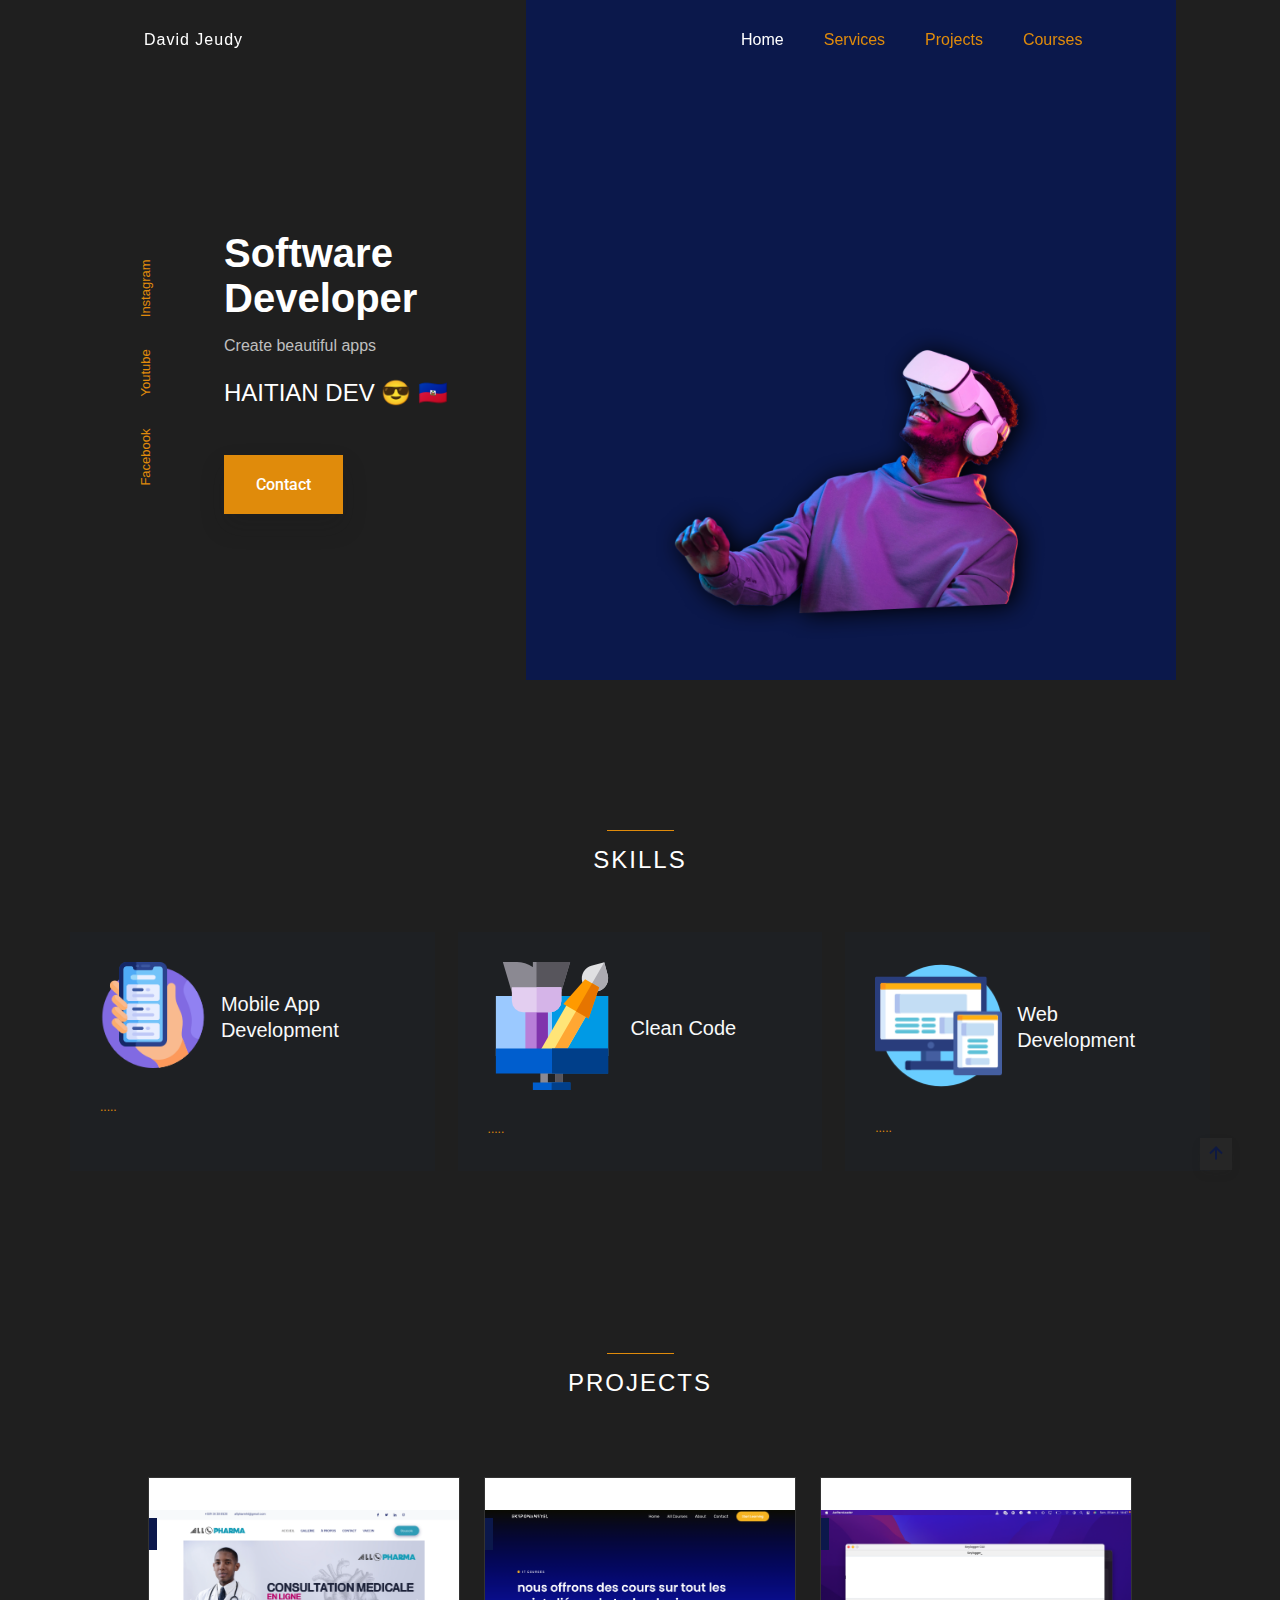
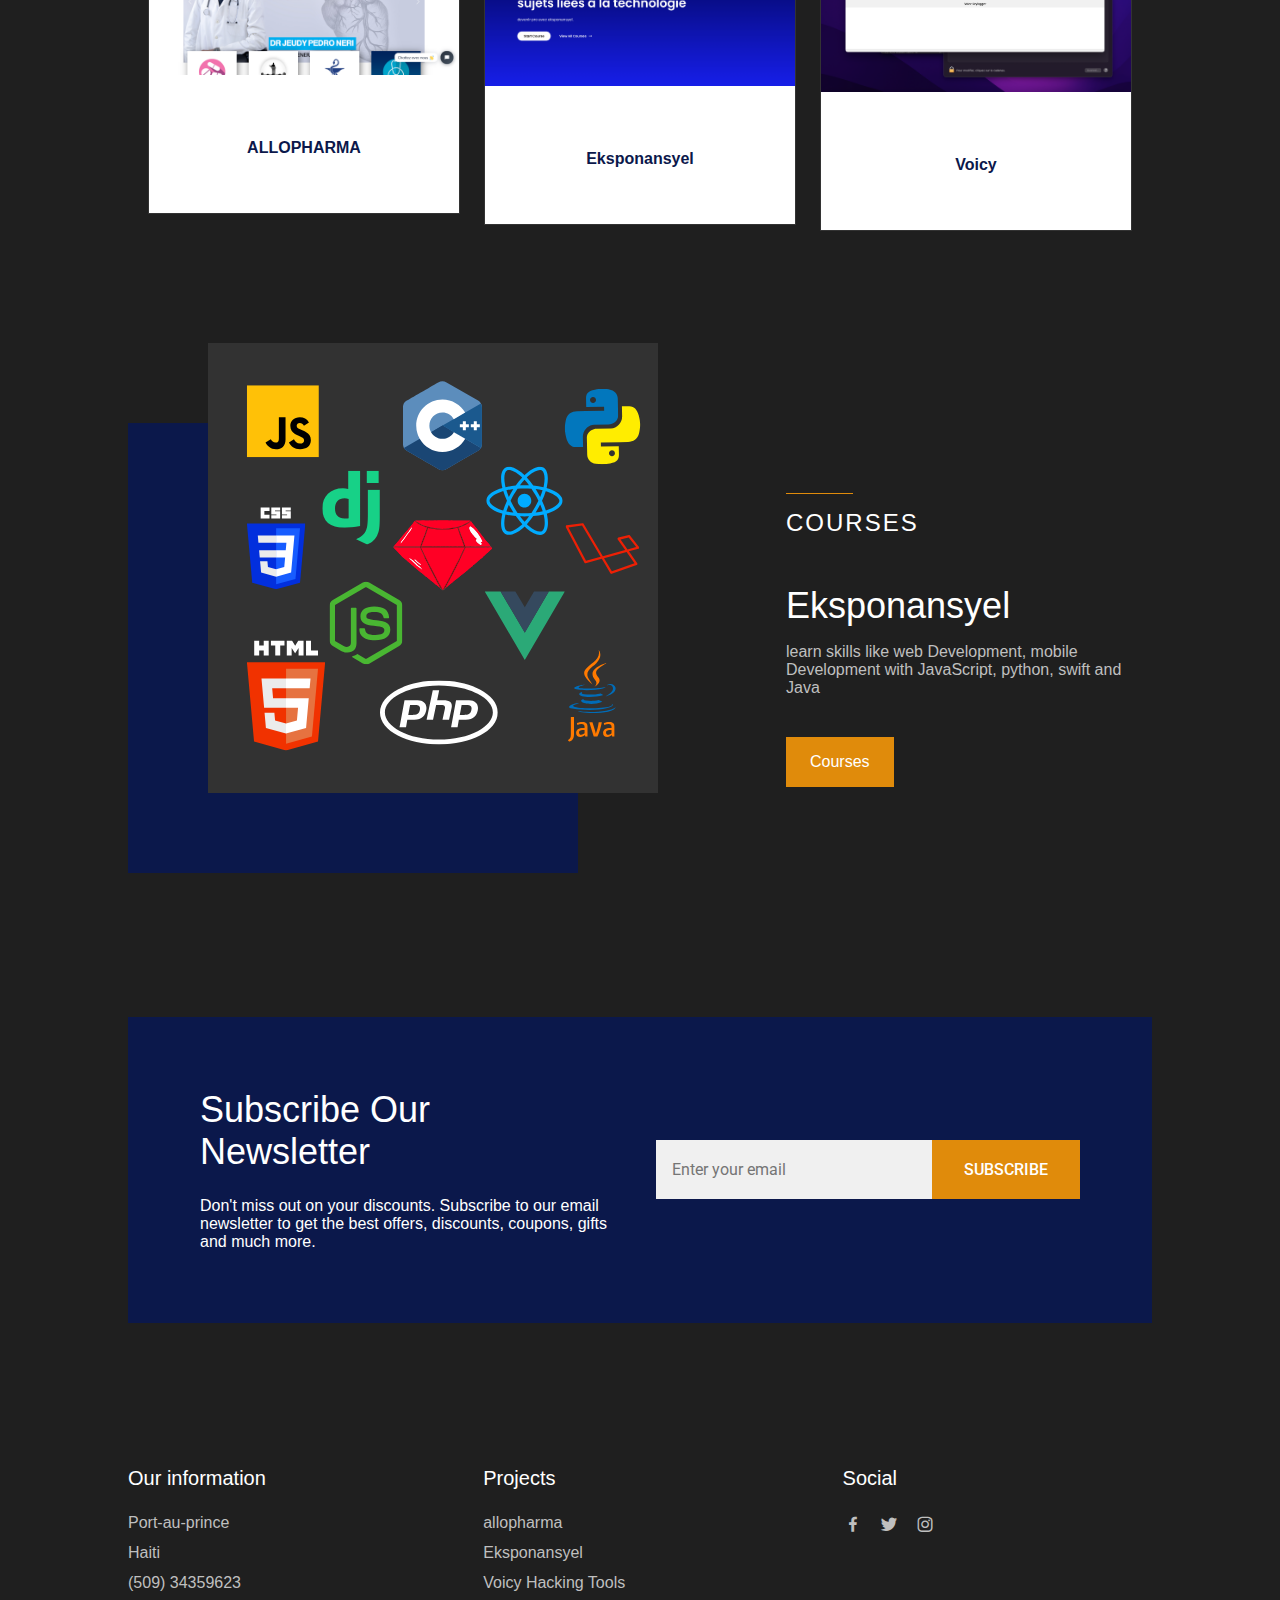
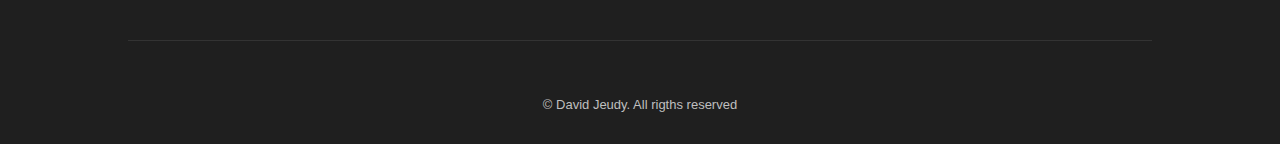
==== index.html @ ff122ba4 "link courses" ====
<!DOCTYPE html>
    <html lang="en">
    <head>
        <meta charset="UTF-8">
        <meta name="viewport" content="width=device-width, initial-scale=1.0">

        <!--=============== FAVICON ===============-->
        <link rel="shortcut icon" href="assets/img/" type="image/x-icon">
        <!-- start Gist JS code-->
        <script>
        (function(d,h,w){var gist=w.gist=w.gist||[];gist.methods=['trackPageView','identify','track','setAppId'];gist.factory=function(t){return function(){var e=Array.prototype.slice.call(arguments);e.unshift(t);gist.push(e);return gist;}};for(var i=0;i<gist.methods.length;i++){var c=gist.methods[i];gist[c]=gist.factory(c)}s=d.createElement('script'),s.src="https://widget.getgist.com",s.async=!0,e=d.getElementsByTagName(h)[0],e.appendChild(s),s.addEventListener('load',function(e){},!1),gist.setAppId("orfzd7hv"),gist.trackPageView()})(document,'head',window);
        </script>
<!-- end Gist JS code-->
        <!--=============== BOXICONS ===============-->
        <link rel="stylesheet" href="https://cdn.jsdelivr.net/npm/boxicons@latest/css/boxicons.min.css">
        
        <!--=============== SWIPER CSS ===============--> 
        <link rel="stylesheet" href="assets/css/swiper-bundle.min.css">

        <!--=============== CSS ===============-->
        <link rel="stylesheet" href="assets/css/styles.css">
        <link rel="stylesheet" href="https://s.pageclip.co/v1/pageclip.css" media="screen">
        <title>David Jeudy</title>
    </head>
    <body>
        <script src="https://s.pageclip.co/v1/pageclip.js" charset="utf-8"></script>
        <!--==================== HEADER ====================-->
        <header class="header" id="header">
            <nav class="nav container">
                <a href="#" class="nav__logo">
                    <!-- <img class="logo_eksp" src="/assets/img/logekps.png" alt=""> -->
                    <i></i> David Jeudy
                </a>

                <div class="nav__menu" id="nav-menu">
                    <ul class="nav__list">
                        <li class="nav__item">
                            <a href="#home" class="nav__link active-link">Home</a>
                        </li>
                        <li class="nav__item">
                            <a href="#services" class="nav__link">Services</a>
                        </li>
                        <li class="nav__item">
                            <a href="#featured" class="nav__link">Projects</a>
                        </li>
                        <li class="nav__item">
                            <a  href="eksponansyel.com" class="nav__link">Courses</a>
                        </li>
                    </ul>

                    <div class="nav__close" id="nav-close">
                        <i class='bx bx-x' ></i>
                    </div>
                </div>

                <div class="nav__btns">
                    <!-- Theme change button -->
                    <div class="nav__toggle" id="">
                        <i class='bx:bx-grid-alt' ></i>
                    </div>
                </div>
            </nav>
        </header>
        
      

        <!--==================== MAIN ====================-->
        <main class="main">
            <!--==================== HOME ====================-->
            <section class="home" id="home">
                <div class="home__container container grid">
                    <!-- <div class="home__img-bg">
                        <img src="assets/img/favicon.png" alt="" class="home__img">
                    </div> -->
                    <div class="home__img-bg">
                        
                        <img src="assets/img/home.png" alt="" class="home__img">
                        
                    </div>
    
                    <div class="home__social">
                        <a href="https://www.facebook.com/" target="_blank" class="home__social-link">
                            Facebook
                        </a>
                        <a href="https://twitter.com/" target="_blank" class="home__social-link">
                            Youtube
                        </a>
                        <a href="https://www.instagram.com/" target="_blank" class="home__social-link">
                            Instagram
                        </a>
                    </div>
    
                    <div class="home__data">
                        <h1 class="home__title">Software Developer</h1>
                        <p class="home__description">
                            Create beautiful apps
                        </p>
                        <span class="home__price">HAITIAN DEV 😎 🇭🇹</span>

                        <div class="home__btns">

                            <a href="https://api.whatsapp.com/send?phone=50934359623"><button class="button home__button">Contact</button></a>
                        </div>
                    </div>
                </div>
            </section>

            <!-- Services -->
            <section class="service-wrp" id="services">
                <h2 class="section__title">
                    skills
                </h2>
                <div class="service-wrp-inner">
                    
                    <!--service-card-->
            
                    <div class="service-card bg-dark">
                        <div class="d-flex">
                            <div class="icon">
                                <img src="assets/img/smartphone.png">
                            </div>
                            <div class="heading">
                                <h5>Mobile App Development</h5>
                            </div>
                        </div>
                        <div class="info">
                            <a href="" class="info-link">.....</a>
                        </div>
                    </div><!--service-card-->
            
                    <div class="service-card bg-dark">
                        <div class="d-flex">
                            <div class="icon">
                                <img src="assets/img/design.png">
                            </div>
                            <div class="heading">
                                <h5>Clean Code</h5>
                            </div>
                        </div>
                        <div class="info">
                        
                            <a href="" class="info-link">.....</a>
                        </div>
                    </div><!--service-card-->
            
                    <div class="service-card bg-dark">
                        <div class="d-flex">
                            <div class="icon">
                                <img src="assets/img/responsive.png">
                            </div>
                            <div class="heading">
                                <h5>Web Development</h5>
                            </div>
                        </div>
                        <div class="info">
                            <a href="" class="info-link">.....</a>
                        </div>
                    </div><!--service-card-->
            
            
                </div>
            </section>
            <!--==================== Services ====================-->
            <section class="featured section container" id="featured">
                <h2 class="section__title">
                    Projects
                </h2>

                <div class="featured__container grid">
                    <article class="featured__card">
                        <span class="featured__tag"></span>

                        <img class="pro_image" src="assets/img/project1.png" alt="" class="featured__img">

                        <div class="featured__data">
                            <h3 class="featured__title">J</h3>
                            <h3 class="featured__title">J</h3>
                            <span class="featured__price">ALLOPHARMA</span>
                        </div>

                        <button class="button featured__button">visiter</button>
                    </article>

                    <article class="featured__card">
                        <span class="featured__tag"></span>

                        <img class="pro_image" src="assets/img/projecteks.png" alt="" class="featured__img">

                        <div class="featured__data">
                            <h3 class="featured__title">J</h3>
                            <h3 class="featured__title">J</h3>
                            <span class="featured__price">Eksponansyel</span>
                        </div>

                        <button class="button featured__button">Visiter</button>
                    </article>

                    <article class="featured__card">
                        <span class="featured__tag"></span>

                        <img class="pro_image" src="assets/img/voicy.png" alt="" class="featured__img">

                        <div class="featured__data">
                            <h3 class="featured__title">J</h3>
                            <h3 class="featured__title">J</h3>
                            <span class="featured__price">Voicy</span>
                        </div>

                        <button class="button featured__button">Visiter</button>
                    </article>
                </div>
            </section>

            <!--==================== STORY ====================-->
            <section class="story section container">
                <div class="story__container grid">
                    <div class="story__data">
                        <h2 class="section__title story__section-title">
                            Courses
                        </h2>
    
                        <h1 class="story__title">
                            Eksponansyel
                        </h1>
    
                        <p class="story__description">
                            learn skills like web Development, mobile Development with JavaScript, python, swift and Java
                        </p>
    
                        <a href="eksponansyel.com" class="button button--small">Courses</a>
                    </div>

                    <div class="story__images">
                        <img src="assets/img/lang.svg" alt="" class="story__img">
                        <div class="story__square"></div>
                    </div>
                </div>
            </section>


            </section>

            <!--==================== NEWSLETTER ====================-->
            <section class="newsletter section container">
                <div class="newsletter__bg grid">
                    <div>
                        <h2 class="newsletter__title">Subscribe Our <br> Newsletter</h2>
                        <p class="newsletter__description">
                            Don't miss out on your discounts. Subscribe to our email 
                            newsletter to get the best offers, discounts, coupons, 
                            gifts and much more.
                        </p>
                    </div>

                    <form action="" class="newsletter__subscribe">
                        <input type="email" placeholder="Enter your email" class="newsletter__input">
                        <button class="button">
                            SUBSCRIBE
                        </button>
                    </form>
                </div>
            </section>
        </main>
        
        <!--==================== FOOTER ====================-->
        <footer class="footer section">
            <div class="footer__container container grid">
                <div class="footer__content">
                    <h3 class="footer__title">Our information</h3>

                    <ul class="footer__list">
                        <li>Port-au-prince</li>
                        <li>Haiti</li>
                        <li>(509) 34359623</li>
                    </ul>
                </div>
                
                <div class="footer__content">
                    <h3 class="footer__title">Projects</h3>

                    <ul class="footer__links">
                        <li>
                            <a href="#" class="footer__link">allopharma</a>
                        </li>
                        <li>
                            <a href="#" class="footer__link">Eksponansyel</a>
                        </li>
                        <li>
                            <a href="#" class="footer__link">Voicy Hacking Tools</a>
                        </li>
                       
                    </ul>
                </div>

                <div class="footer__content">
                    <h3 class="footer__title">Social</h3>

                    <ul class="footer__social">
                        <a href="facebook.com" target="_blank" class="footer__social-link">
                            <i class='bx bxl-facebook'></i>
                        </a>

                        <a href="youtube.com" target="_blank" class="footer__social-link">
                            <i class='bx bxl-twitter' ></i>
                        </a>

                        <a href="https://www.instagram.com/" target="_blank" class="footer__social-link">
                            <i class='bx bxl-instagram' ></i>
                        </a>
                    </ul>
                </div>
            </div>

            <span class="footer__copy">&#169; David Jeudy. All rigths reserved</span>
        </footer>

        <!--=============== SCROLL UP ===============-->
        <a href="#" class="scrollup" id="scroll-up"> 
            <i class='bx bx-up-arrow-alt scrollup__icon' ></i>
        </a>

        <!--=============== SWIPER JS ===============-->
        <script src="assets/js/swiper-bundle.min.js"></script>

        <!--=============== MAIN JS ===============-->
        <script src="assets/js/main.js"></script>
    </body>
</html>
---- assets/css/styles.css ----
/*=============== GOOGLE FONTS ===============*/
@import url("https://fonts.googleapis.com/css2?family=Roboto:wght@400;500;700&display=swap");

/*=============== VARIABLES CSS ===============*/
:root {
  --header-height: 3.5rem;

  /*========== Colors ==========*/
  --first-color: hsl(228, 74%, 17%);
  --button-color: hsl(0, 0%, 24%);
  --button-color-alt: hsl(0, 0%, 28%);
  --title-color: hsl(0, 0%, 100%);
  --text-color: hsl(0, 0%, 75%);
  --body-color: hsl(0, 0%, 12%);
  --container-color: hsl(0, 0%, 16%);
  --border-color: hsl(0, 0%, 20%);
  --orange-couleur: hsl(36, 91%, 46%);
  /*========== Font and typography ==========*/
  --body-font: 'Roboto', sans-serif;
  --biggest-font-size: 2rem;
  --h1-font-size: 1.5rem;
  --h2-font-size: 1.25rem;
  --h3-font-size: 1rem;
  --normal-font-size: .938rem;
  --small-font-size: .813rem;
  --smaller-font-size: .75rem;

  /*========== Font weight ==========*/
  --font-medium: 500;
  --font-bold: 700;

  /*========== Margenes Bottom ==========*/
  --mb-0-5: .5rem;
  --mb-0-75: .75rem;
  --mb-1: 1rem;
  --mb-1-5: 1.5rem;
  --mb-2: 2rem;
  --mb-2-5: 2.5rem;
  --mb-3: 3rem;

  /*========== z index ==========*/
  --z-tooltip: 10;
  --z-fixed: 100;
}

@media screen and (min-width: 968px) {
  :root {
    --biggest-font-size: 2.5rem;
    --h1-font-size: 2.25rem;
    --h2-font-size: 1.5rem;
    --h3-font-size: 1.25rem;
    --normal-font-size: 1rem;
    --small-font-size: .875rem;
    --smaller-font-size: .813rem;
  }
}

/*=============== BASE ===============*/
* {
  box-sizing: border-box;
  padding: 0;
  margin: 0;
}

html {
  scroll-behavior: smooth;
}

body,
button,
input {
  font-family: var(--body-font);
  font-size: var(--normal-font-size);
}

body {
  margin: 0;
  background-color: var(--body-color);
  color: var(--text-color);
  /*For animation dark mode*/
  transition: .4s;
}

h1, h2, h3, h4 {
  color: var(--title-color);
  font-weight: var(--font-medium);
}

ul {
  list-style: none;
}

a {
  text-decoration: none;
}

img {
  max-width: 100%;
  height: auto;
}

button {
  cursor: pointer;
  border: none;
  outline: none;
}

/*=============== THEME ===============*/
/*========== Variables Dark theme ==========*/
body.dark-theme {
  --first-color: hsl(228, 74%, 17%);
  --button-color: hsl(0, 0%, 24%);
  --button-color-alt: hsl(0, 0%, 28%);
  --title-color: hsl(0, 0%, 95%);
  --text-color: hsl(0, 0%, 75%);
  --body-color: hsl(0, 0%, 12%);
  --container-color: hsl(0, 0%, 16%);
  --border-color: hsl(0, 0%, 20%);
}

/*========== Button Dark/Light ==========*/
.change-theme {
  color: var(--title-color);
  font-size: 1.25rem;
  cursor: pointer;
}

/*========== 
    Color changes in some parts of 
    the website, in dark theme 
==========*/
.dark-theme .change-theme,
.dark-theme .nav__toggle,
.dark-theme .nav__shop,
.dark-theme .button--gray {
  color: hsl(0, 0%, 15%);
}

.dark-theme .scroll-header {
  box-shadow: 0 1px 4px hsla(0, 0%, 4%, .3);
}

.scroll-header .change-theme,
.scroll-header .nav__toggle,
.scroll-header .nav__shop {
  color: var(--title-color);
}

.dark-theme::-webkit-scrollbar {
  background: hsl(0, 0%, 30%);
}

/*=============== REUSABLE CSS CLASSES ===============*/
.container {
  max-width: 1024px;
  margin-left: var(--mb-1-5);
  margin-right: var(--mb-1-5);
}

.grid {
  display: grid;
}

.main {
  overflow: hidden;
}

.section {
  padding: 6.5rem 0 1rem;
}

.section__title {
  position: relative;
  font-size: var(--h3-font-size);
  margin-bottom: var(--mb-3);
  text-transform: uppercase;
  letter-spacing: 2px;
  text-align: center;
}

.section__title::before {
  content: '';
  position: absolute;
  top: -1rem;
  left: 0;
  right: 0;
  margin: 0 auto;
  width: 67px;
  height: 1px;
  background-color: var(--orange-couleur);
}

/*=============== HEADER & NAV ===============*/
.header {
  width: 100%;
  background: transparent;
  position: fixed;
  top: 0;
  left: 0;
  z-index: var(--z-fixed);
  /*For animation dark mode*/
  transition: .4s;
}

.nav {
  height: var(--header-height);
  display: flex;
  max-width: 1000px;
  justify-content: space-between;
  align-items: center;
}

.nav__logo, 
.nav__toggle, 
.nav__shop, 
.nav__close {
  color: var(--title-color);
}
.logo_eksp {
  max-width: 127%;
  height: auto;
}
.nav__logo {
  margin-right: 450px;
  letter-spacing: 1px;
  display: inline-flex;
  align-items: center;
  column-gap: .25rem;
}

.nav__logo-icon {
  font-size: 1.50rem;
}

.nav__btns {
  display: flex;
  align-items: center;
  column-gap: 1rem;
}

.nav__toggle, 
.nav__shop {
  font-size: 1.25rem;
  cursor: pointer;
}



@media screen and (max-width: 767px) {
  .nav__menu {
    position: relative;
    background-color: var(--body-color);
    top: 0;
    right: -100%;
    width: 100%;
    height: 100%;
    padding: 6rem 2rem 3.5rem;
    transition: .5s;
  }
}

.nav__list {
  display: flex;
  flex-direction: column;
  row-gap: 2rem;
}

.nav__link {
  color: var(--orange-couleur);
  font-weight: var(--font-medium);
  text-transform: uppercase;
  font-size: var(--h2-font-size);
  transition: .3s;
}

.nav__link:hover {
  color: var(--orange-couleur);
}

.nav__close {
  font-size: 2rem;
  position: absolute;
  top: .9rem;
  right: 1.25rem;
  cursor: pointer;
}

/* Show menu */
.show-menu {
  right: 0;
}

/* Change background header */
.scroll-header {
  background-color: var(--body-color);
  box-shadow: 0 1px 4px hsla(0, 4%, 15%, .10);
}

/* Active link */
.active-link {
  color: var(--title-color);
}

/*=============== HOME ===============*/
.home__container {
  position: relative;
  row-gap: 2.5rem;
}

.home__img {
  width: 240px;
}

.home__img-bg {
  background-color: var(--first-color);
  width: 258px;
  height: 430px;
  padding-bottom: 2rem;
  display: flex;
  justify-content: center;
  align-items: flex-end;
  justify-self: flex-end;
  transform: translateX(1.5rem);
}

.home__social {
  position: absolute;
  color: var(--orange-couleur);
  top: 35%;
  left: -5rem;
  transform: rotate(-90deg);
  display: flex;
  column-gap: 1rem;
}

.home__social-link {
  font-size: var(--smaller-font-size);
  color: var(--text-color-light);
  transition: .3s;
}

.home__social-link:hover {
  color: var(--title-color);
}

.home__title {
  font-size: var(--biggest-font-size);
  font-weight: var(--font-bold);
  margin-bottom: var(--mb-1);
}

.home__description {
  margin-bottom: var(--mb-1-5);
}

.home__price {
  display: inline-block;
  font-size: var(--h2-font-size);
  font-weight: var(--font-medium);
  color: var(--title-color);
  margin-bottom: var(--mb-3);
}

.home__btns {
  display: flex;
  align-items: center;
}

.home__button {
  box-shadow: 0 12px 24px hsla(0, 0%, 10%, .2);
}

/*=============== Services ==============*/
@import url('https://fonts.googleapis.com/css2?family=Poppins:wght@300;400;500;600;700&display=swap');
* {
padding: 0;
margin: 0;
box-sizing: border-box;
font-family: 'Poppins', sans-serif;
font-weight: normal;
}

/***************/

.service-wrp{
background:hsl(0, 0%, 12%) ;
background-size: cover;
background-position: center center;
background-repeat: no-repeat;
margin-top: 10px;
padding-top: 60px;
padding-bottom: 60px
}

.service-wrp-inner{
max-width: 1140px;
margin: auto;
display: flex;
justify-content: space-between;
flex-wrap: wrap;
}

.service-card{
width: 32%;
margin: 10px 0
}

.service-card h4{
font-size: 32px;
font-weight: 300;
line-height: 1.5;
color: #fff;
}

.bg-dark{
background-color: rgba(19, 96, 239, 0.02);
padding: 30px;
}

.d-flex{
display: flex;
align-items: center;
margin-bottom: 20px
}

.service-card .icon{
	margin-right: 15px
}

.service-card .heading h5{
color: #f8f9fa;
font-weight: 500;
font-size: 20px;
line-height: 1.3
}

.service-card .info{
color: #8090b5;
line-height: 1.7;	
}

.service-card .info-link{
	color: hsl(36, 91%, 46%);
	font-size: 12px
}

/***********/

@media (max-width: 768px){
.service-wrp {
padding: 40px 15px;
margin-top: 0
}

.service-card h4 {
font-size: 26px;
line-height: 1.3;
}

.service-wrp-inner {
flex-direction: column;
}

.service-card {
width: 100%;
margin: 10px 0px;
}

/****/
}






/*=============== BUTTONS ===============*/
.button {
  display: inline-block;
  background-color: var(--orange-couleur);
  color: #FFF;
  padding: 1.25rem 2rem;
  font-weight: var(--font-medium);
  transition: .3s;
}

.button:hover {
  background-color: var(--button-color-alt);
}

.button--gray {
  background-color: hsl(0, 0%, 75%);
  color: var(--title-color);
}

.button--gray:hover {
  background-color: hsl(0, 0%, 63%);
}

.button--small {
  padding: 1rem 1.5rem;
}

/*=============== FEATURED ===============*/
.featured__container {
  row-gap: 2.5rem;
}

.featured__card {
  position: relative;
  text-align: center;
  background-color: var(--title-color);
  padding-top: 2rem;
  border: 1px solid var(--border-color);
  overflow-y: hidden;
  transition: .3s;
}

.featured__tag {
  background-color: var(--first-color);
  padding: .5rem 1rem;
  color: #fff;
  text-transform: uppercase;
  font-size: var(--small-font-size);
  font-weight: var(--font-medium);
  position: absolute;
  transform: rotate(-90deg);
  left: -1rem;
  top: 3rem;
}

.featured__img {
  height: 214px;
  margin-bottom: var(--mb-1);
}

.featured__title, 
.featured__price {
  font-size: var(--h3-font-size);
  font-weight: var(--font-bold);
}

.featured__title {
  text-transform: uppercase;
  margin-bottom: var(--mb-0-75);
}

.featured__price {
  display: block;
  color: var(--first-color);
  transition: .3s;
}

.featured__button {
  font-size: var(--small-font-size);
  transform: translateY(1rem);
  opacity: 0;
}

.featured__card:hover {
  box-shadow: 0 12px 32px hsla(0, 0%, 20%, .1);
  padding: 2rem 0 3rem 0;
}

.featured__card:hover .featured__button {
  transform: translateY(0);
  opacity: 1;
}

.featured__card:hover .featured__price {
  margin-bottom: var(--mb-1-5);
}

/*=============== STORY ===============*/
.story__container {
  row-gap: 7.5rem;
}

.story__title {
  font-family:  'montserrat', sans-serif;
  font-size: var(--h1-font-size);
  margin-bottom: var(--mb-1);
}

.story__description {
  margin-bottom: var(--mb-2-5);
}

.story__images {
  position: relative;
}

.story__img, 
.story__square {
  width: 250px;
}

.story__square {
  height: 250px;
  background-color: var(--first-color);
}

.story__img {
  position: absolute;
  left: 3rem;
  top: -3rem;
}

/*=============== PRODUCTS ===============*/
.products__container {
  grid-template-columns: repeat(2, 1fr);
  gap: 2rem;
}

.products__card {
  position: relative;
  background-color: var(--container-color);
  padding: 1.25rem 0;
  border: 1px solid var(--border-color);
  text-align: center;
  transition: .3s;
}

.products__img {
  height: 125px;
  margin-bottom: var(--mb-1);
}

.products__title, 
.products__price {
  font-size: var(--small-font-size);
  font-weight: var(--font-medium);
}

.products__title {
  text-transform: uppercase;
  margin-bottom: var(--mb-0-5);
}

.products__price {
  color: var(--first-color);
}

.products__button {
  background-color: var(--button-color);
  padding: .4rem;
  color: #fff;
  font-size: 1rem;
  position: absolute;
  right: 0;
  bottom: 0;
  transition: .3s;
}

.products__button:hover {
  background-color: var(--button-color-alt);
}

.products__card:hover {
  box-shadow: 0 8px 32px hsla(0, 0%, 10%, .1);
}

/*=============== TESTIMONIAL ===============*/
.testimonial__container {
  row-gap: 4rem;
}

.testimonial__quote {
  display: inline-flex;
  background-color: var(--container-color);
  padding: .5rem .75rem;
  font-size: 1.5rem;
  color: var(--first-color);
  box-shadow: 0 4px 12px hsla(0, 0%, 20%, .1);
  margin-bottom: var(--mb-2);
}

.testimonial__description {
  margin-bottom: var(--mb-1);
}

.testimonial__date {
  font-size: var(--normal-font-size);
  margin-bottom: var(--mb-2);
}

.testimonial__perfil {
  display: flex;
  align-items: center;
  column-gap: 1rem;
  margin-bottom: 7rem;
}

.testimonial__perfil-img {
  width: 60px;
  height: 60px;
  border-radius: 3rem;
}

.testimonial__perfil-data {
  display: flex;
  flex-direction: column;
  row-gap: .5rem;
}

.testimonial__perfil-name {
  font-size: var(--h3-font-size);
  font-weight: var(--font-medium);
  color: var(--title-color);
}

.testimonial__perfil-detail {
  font-size: var(--small-font-size);
}

.testimonial__images {
  position: relative;
}

.testimonial__img, 
.testimonial__square {
  width: 250px;
}

.testimonial__square {
  height: 250px;
  background-color: var(--first-color);
  margin-left: auto;
}

.testimonial__img {
  position: absolute;
  right: 2rem;
  top: 3rem;
}

.testimonial-swiper {
  margin-left: initial;
  margin-right: initial;
}

.swiper-button-prev:after,
.swiper-button-next:after {
  content: '';
}

/* Swiper class */
.swiper-button-next,
.swiper-button-prev {
  top: initial;
  bottom: 5%;
  width: initial;
  height: initial;
  background-color: var(--container-color);
  box-shadow: 0 4px 12px hsla(0, 0%, 20%, .1);
  padding: .25rem;
  font-size: 1.5rem;
  color: var(--first-color);
}

.swiper-button-next {
  right: initial;
  left: 4rem;
}

/*=============== NEW ===============*/
.new__card {
  position: relative;
  text-align: center;
  background-color: var(--container-color);
  padding-top: 2rem;
  border: 1px solid var(--border-color);
  overflow-y: hidden;
  transition: .3s;
}

.new__tag {
  background-color: var(--first-color);
  padding: .5rem 1rem;
  color: #fff;
  text-transform: uppercase;
  font-size: var(--small-font-size);
  font-weight: var(--font-medium);
  position: absolute;
  top: 1rem;
  right: 1rem;
  transition: .3s;
}

.new__img {
  height: 215px;
  margin-bottom: var(--mb-1);
}

.new__title, 
.new__price {
  font-size: var(--h3-font-size);
  font-weight: var(--font-bold);
}

.new__title {
  text-transform: uppercase;
  margin-bottom: var(--mb-0-75);
}

.new__price {
  display: block;
  color: var(--first-color);
  transition: .3s;
}

.new__button {
  font-size: var(--small-font-size);
  transform: translateY(1rem);
  opacity: 0;
}

.new__card:hover {
  background-color: var(--first-color);
  box-shadow: 0 12px 32px hsla(0, 0%, 20%, .1);
  padding: 2rem 0 3rem 0;
}

.new__card:hover .new__tag {
  background-color: var(--button-color);
}

.new__card:hover .new__button {
  transform: translateY(0);
  opacity: 1;
}

.new__card:hover .new__title {
  color: hsl(0, 0%, 15%);
}

.new__card:hover .new__price {
  color: hsl(0, 0%, 15%);
  margin-bottom: var(--mb-1-5);
}

/*=============== NEWSLETTER ===============*/
.newsletter__bg {
  background-color: var(--first-color);
  padding: 3rem 1.5rem;
  text-align: center;
  row-gap: 2.5rem;
}

.newsletter__title {
  font-size: var(--h1-font-size);
  color: hsl(0, 0%, 100%);
  margin-bottom: var(--mb-1-5);
}

.newsletter__description {
  color: hsl(0, 0%, 100%);
}

.newsletter__subscribe {
  display: flex;
  flex-direction: column;
  row-gap: .75rem;
}

.newsletter__input {
  border: none;
  outline: none;
  background-color: hsl(0, 0%, 94%);
  padding: 1.25rem 1rem;
  color: hsl(0, 0%, 15%);
}

/*=============== FOOTER ===============*/
.footer__container {
  row-gap: 2rem;
  border-bottom: 1px solid var(--border-color);
  padding-bottom: 3rem;
}

.footer__title {
  font-size: var(--h2-font-size);
  margin-bottom: var(--mb-1-5);
}

.footer__list, 
.footer__links {
  display: flex;
  flex-direction: column;
  row-gap: .75rem;
}

.footer__link {
  color: var(--text-color);
}

.footer__link:hover {
  color: var(--title-color);
}

.footer__social {
  display: flex;
  column-gap: 1rem;
}

.footer__social-link {
  font-size: 1.25rem;
  color: var(--text-color);
}

.footer__social-link:hover {
  color: var(--title-color);
}

.footer__copy {
  display: block;
  margin: 3.5rem 0 1rem 0;
  text-align: center;
  font-size: var(--smaller-font-size);
  color: var(--text-color-light);
}

/*=============== SCROLL UP ===============*/
.scrollup {
  position: fixed;
  right: 1rem;
  bottom: -30%;
  background-color: var(--container-color);
  box-shadow: 0 4px 12px hsla(0, 0%, 20%, .1);
  display: inline-flex;
  padding: .25rem;
  z-index: var(--z-tooltip);
  opacity: .8;
  transition: .4s;
}

.scrollup:hover {
  opacity: 1;
}

.scrollup__icon {
  font-size: 1.5rem;
  color: var(--first-color);
}

/* Show Scroll Up*/
.show-scroll {
  bottom: 3rem;
}

/*=============== SCROLL BAR ===============*/
::-webkit-scrollbar {
  width: .6rem;
  background: hsl(0, 0%, 74%);
}

::-webkit-scrollbar-thumb {
  background: hsl(0, 0%, 17%);
}

/*=============== CART ===============*/
.cart {
  position: fixed;
  background-color: var(--body-color);
  z-index: var(--z-fixed);
  width: 100%;
  height: 100%;
  top: 0;
  right: -100%;
  padding: 3.5rem 2rem;
  transition: .4s;
}

.cart__title-center {
  font-size: var(--h2-font-size);
  text-align: center;
  margin-bottom: var(--mb-3);
}

.cart__close {
  font-size: 2rem;
  color: var(--title-color);
  position: absolute;
  top: 1.25rem;
  right: .9rem;
  cursor: pointer;
}

.cart__container {
  display: grid;
  row-gap: 1.5rem;
}

.cart__card {
  display: flex;
  align-items: center;
  column-gap: 1rem;
}

.cart__box {
  background-color: var(--container-color);
  padding: .75rem 1.25rem;
  border: 1px solid var(--border-color);
}

.cart__img {
  width: 50px;
}

.cart__title {
  font-size: var(--normal-font-size);
  margin-bottom: .5rem;
}

.cart__price {
  display: block;
  font-size: var(--small-font-size);
  color: var(--first-color);
  margin-bottom: var(--mb-1-5);
}

.cart__amount,
.cart__amount-content{
  display: flex;
  align-items: center;
}

.pro_image{
  max-width: 100%;
  height: auto;
}

.cart__amount{
  column-gap: 3rem;
}

.cart__amount-content{
  column-gap: 1rem;
}

.cart__amount-box {
  display: inline-flex;
  padding: .25rem;
  background-color: var(--container-color);
  border: 1px solid var(--border-color);
  cursor: pointer;
}

.cart__amount-trash {
  font-size: 1.15rem;
  color: var(--first-color);
  cursor: pointer;
}

.cart__prices {
  margin-top: 6rem;
  display: flex;
  justify-content: space-between;
}

.cart__prices-item, 
.cart__prices-total {
  color: var(--title-color);
}

.cart__prices-item {
  font-size: var(--small-font-size);
}

.cart__prices-total {
  font-size: var(--h3-font-size);
  font-weight: var(--font-medium);
}

/* Show cart */
.show-cart {
  right: 0;
}

/*=============== BREAKPOINTS ===============*/
/* For small devices */
@media screen and (max-width: 320px) {
  .container {
    margin-left: var(--mb-1);
    margin-right: var(--mb-1);
  }
  .home__img-bg {
    width: 220px;
  }
  .home__title {
    font-size: var(--h1-font-size);
  }
  .home__button {
    font-size: var(--smaller-font-size);
  }

  .story__square,
  .story__img,
  .testimonial__square,
  .testimonial__img {
    width: 180px;
  }

  .story__square,
  .testimonial__square {
    height: 180px;
  }

  .products__container {
    grid-template-columns: repeat(1, 180px);
    justify-content: center;
  }
}

/* For medium devices */
@media screen and (min-width: 576px) {
  .home__img-bg {
    width: 400px;
  }

  .featured__container {
    grid-template-columns: repeat(2, 1fr);
    justify-content: center;
    align-items: flex-start;
    gap: 1.5rem;
  }

  .footer__container {
    grid-template-columns: repeat(2, 1fr);
  }
}

@media screen and (min-width: 767px) {
  .section {
    padding: 8rem 0 1rem;
  }

  .cart {
    width: 420px;
    box-shadow: -2px 0 4px hsla(0, 0%, 15%, .1);
  }

  .nav {
    height: calc(var(--header-height) + 1.5rem);
    justify-content: initial;
    column-gap: 3rem;
  }
  .nav__toggle, 
  .nav__close {
    display: none;
  }
  .nav__list {
    flex-direction: row;
    column-gap: 2.5rem;
  }
  .nav__link {
    text-transform: initial;
    font-size: var(--normal-font-size);
  }
  .nav__btns {
    margin-left: auto;
  }

  .home__container {
    padding-top: 6rem;
    grid-template-columns: 1fr max-content;
    align-items: center;
  }
  .home__img-bg {
    order: 1;
    transform: translate(1.5rem, -6rem);
  }
  .home__data {
    padding: 0 0 3rem 6rem;
    align-items: flex-end;
  }
  .home__social {
    top: 47%;
    column-gap: 2rem;
  }

  .featured__title,
  .featured__price,
  .new__title,
  .new__price {
    font-size: var(--normal-font-size);
  }

  .story__container,
  .testimonial__container,
  .newsletter__bg {
    grid-template-columns: repeat(2, 1fr);
    align-items: center;
  }

  .story__section-title {
    text-align: initial;
  }
  .story__section-title::before {
    margin: initial;
  }
  .story__images {
    order: -1;
  }

  .products__container {
    grid-template-columns: repeat(3, 200px);
    justify-content: center;
    gap: 2.5rem;
  }
  .products__card {
    padding: 2rem 0;
  }
  .products__img {
    height: 155px;
  }

  .newsletter__bg {
    text-align: initial;
    column-gap: 2rem;
    padding: 4.5rem;
  }
  .newsletter__subscribe {
    flex-direction: row;
  }
  .newsletter__input {
    width: 100%;
  }

  .footer__container {
    grid-template-columns: repeat(4, max-content);
    justify-content: space-between;
  }
  .footer__title {
    font-size: var(--h3-font-size);
  }
}

@media screen and (min-width: 992px) {
  .section__title {
    font-size: var(--h2-font-size);
  }

  .home__container {
    column-gap: 2rem;
  }
  .home__img-bg {
    width: 650px;
    height: 680px;
  }
  .home__img {
    width: 420px;
  }
  .home__social {
    left: -6rem;
  }
  .home__data {
    padding: 0 0 8rem 6rem;
    justify-content: center;
  }

  .featured__container {
    grid-template-columns: repeat(3, 312px);
    padding-top: 2rem;
  }
  
  .story__container,
  .testimonial__container {
    column-gap: 8rem;
  }

  .story__square,
  .story__img,
  .testimonial__square,
  .testimonial__img {
    width: 450px;
  }

  .story__square,
  .testimonial__square {
    height: 450px;
  }

  .products__container,
  .new__container {
    padding-top: 2rem;
  }

  .testimonial__container {
    padding-bottom: 4rem;
  }
}

/* For large devices */
@media screen and (min-width: 1024px) {
  .container {
    margin-left: auto;
    margin-right: auto;
  }
  
  .story__container,
  .testimonial__container {
    column-gap: 13rem;
  }

  .story__container {
    padding-top: 3rem;
  }
  .story__img {
    left: 5rem;
    top: -5rem;
  }

  .testimonial__img {
    right: 5rem;
    top: 5rem;
  }

  .scrollup {
    right: 3rem;
  }
}

.heading {
  font-size: 60px;
  color: white;
}

.heading span {
  font-style: italic;
  font-size: 30px;
}

.profiles {
  display: flex;
  justify-content: space-around;
  margin: 15px 80px;
}

.profile {
  flex-basis: 260px;
}

.profile .profile-img {
  height: 260px;
  width: 260px;
  border-radius: 50%;
  filter: grayscale(100%);
  cursor: pointer;
  transition: 400ms;
}

.profile:hover .profile-img {
  filter: grayscale(0);
}

.user-name {
  margin-top: 30px;
  font-size: 35px;
}

.profile h5 {
  font-size: 18px;
  font-weight: 100;
  letter-spacing: 3px;
  color: #ccc;
}

.profile p {
  font-size: 16px;
  margin-top: 20px;
  text-align: justify;
}

.team {
  padding-top: 5em;
}
.team1 {
  padding-top: 2em;
}

@media only screen and (max-width: 1150px) {
  .profiles {
    flex-direction: column;
  }

  .profile {
    display: flex;
    flex-direction: column;
    align-items: center;
  }

  .profile p {
    text-align: center;
    margin: 20px 60px 80px 60px;
    font-size: 20px;
  }
}

@media only screen and (max-width: 900px) {
  .heading {
    font-size: 40px;
    color: white;
    text-align: center;
  }

  .heading span {
    font-size: 15px;
  }

  .profiles {
    margin: 20px 0;
  }

  .profile p {
    margin: 20px 10px 80px 10px;
  }
}
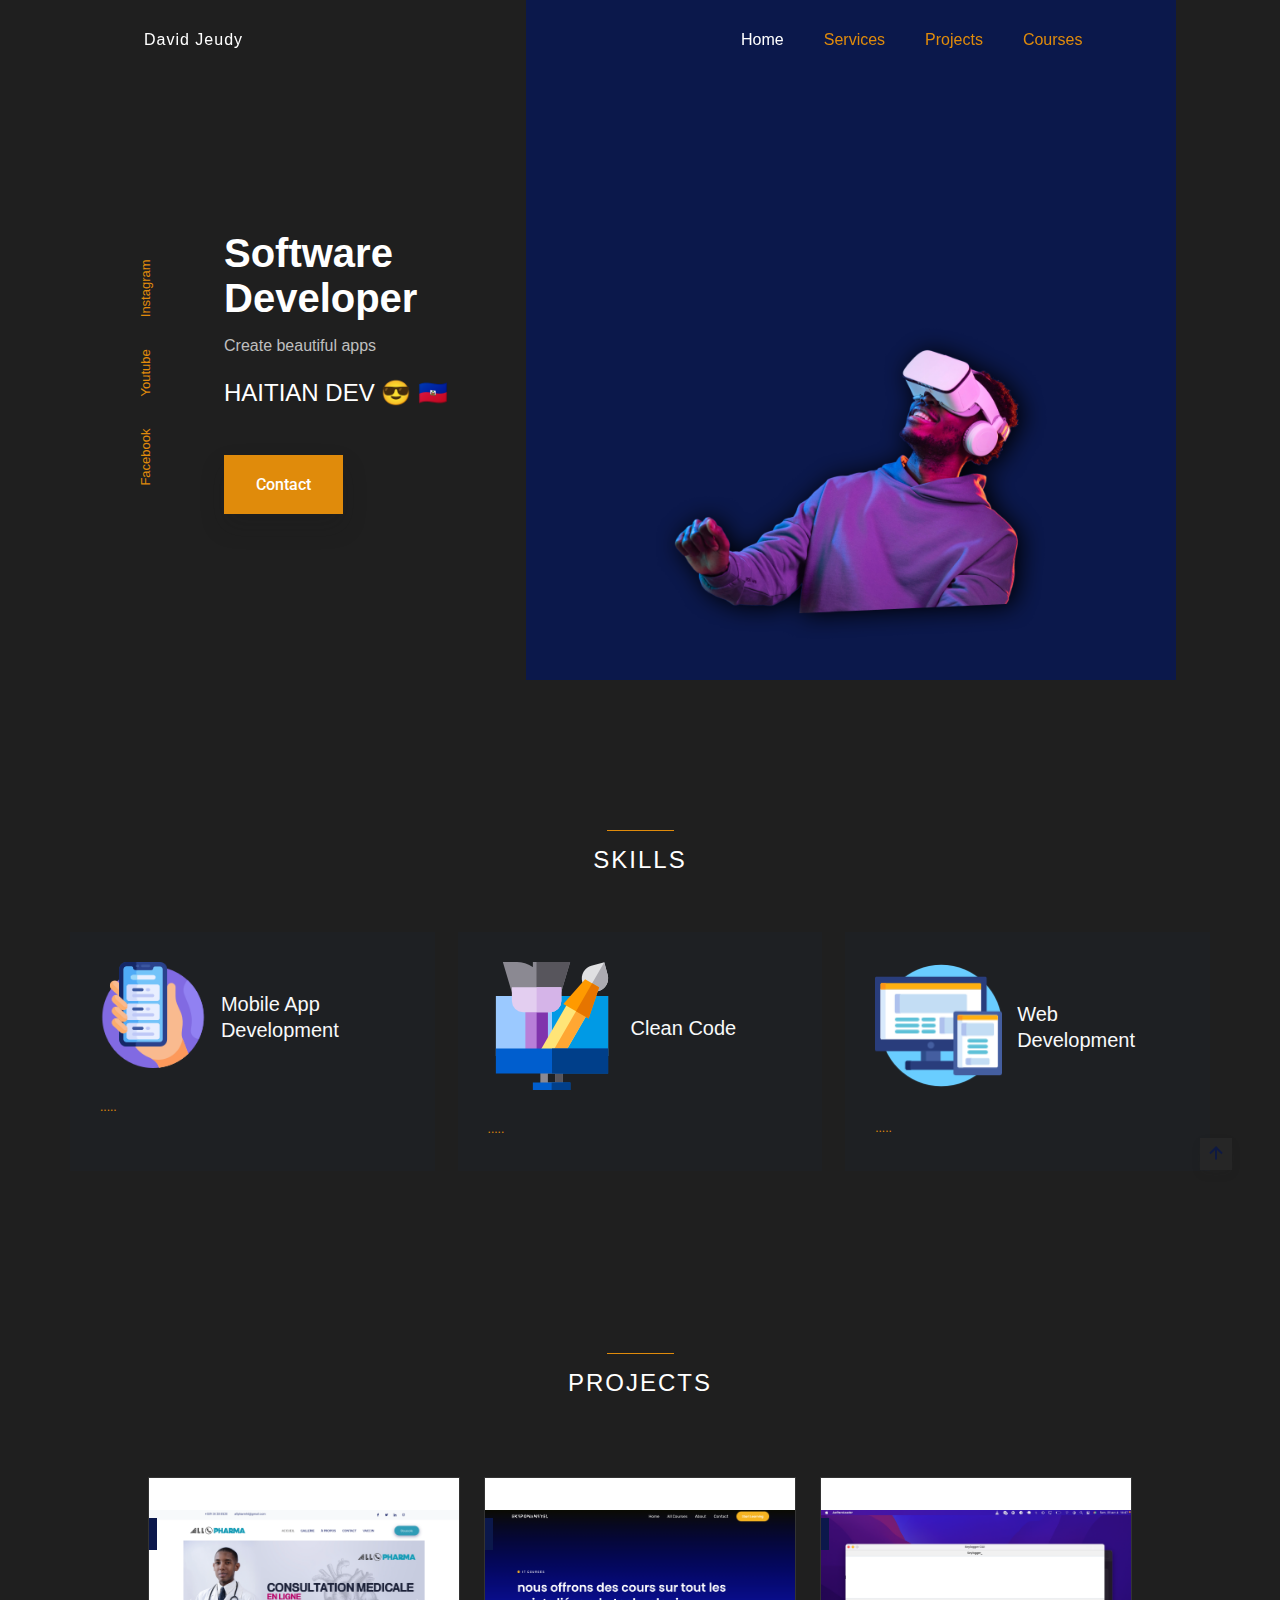
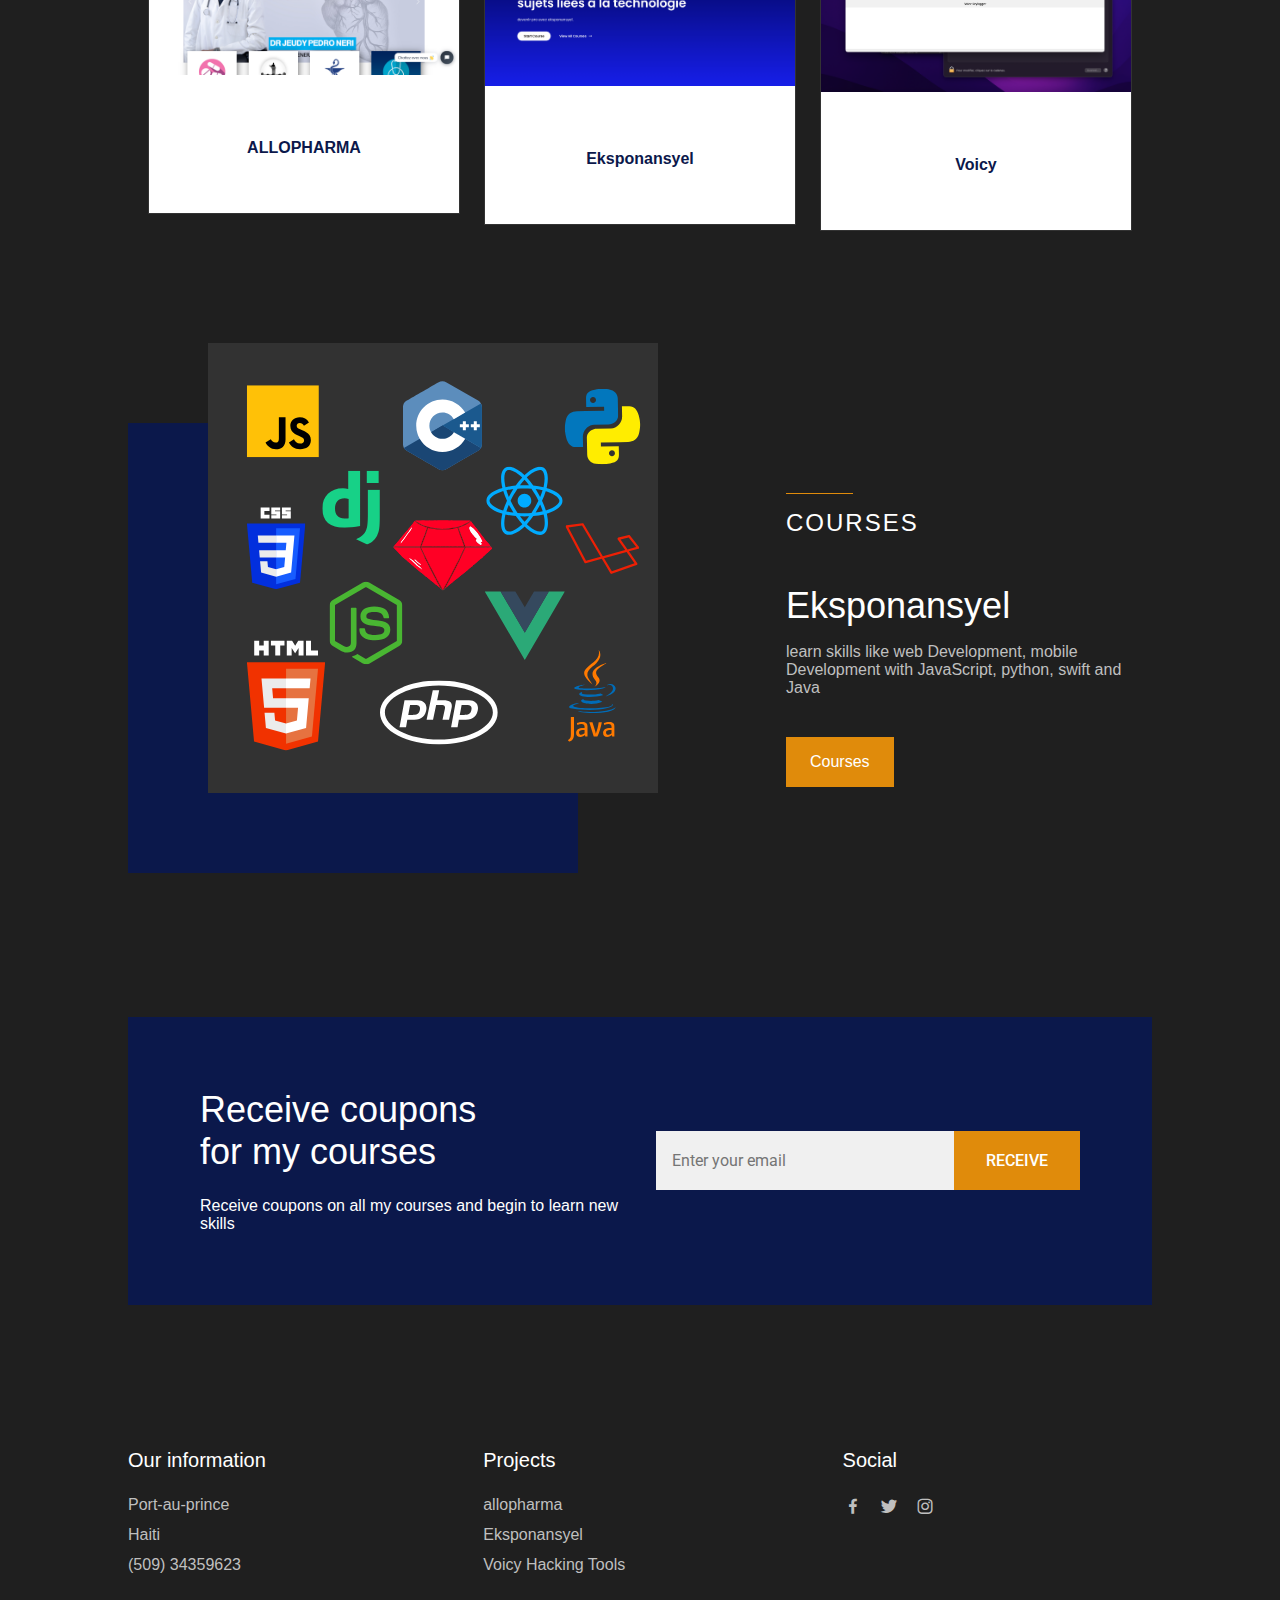
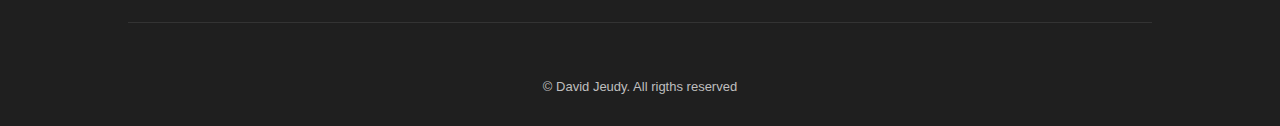
==== commit 82fe6db3: "coupons" ====
--- a/index.html
+++ b/index.html
@@ -44,7 +44,7 @@
                             <a href="#featured" class="nav__link">Projects</a>
                         </li>
                         <li class="nav__item">
-                            <a  href="eksponansyel.com" class="nav__link">Courses</a>
+                            <a  href="www.eksponansyel.com" class="nav__link">Courses</a>
                         </li>
                     </ul>
 
@@ -227,7 +227,7 @@
                             learn skills like web Development, mobile Development with JavaScript, python, swift and Java
                         </p>
     
-                        <a href="eksponansyel.com" class="button button--small">Courses</a>
+                        <a href="www.eksponansyel.com" class="button button--small">Courses</a>
                     </div>
 
                     <div class="story__images">
@@ -244,18 +244,15 @@
             <section class="newsletter section container">
                 <div class="newsletter__bg grid">
                     <div>
-                        <h2 class="newsletter__title">Subscribe Our <br> Newsletter</h2>
+                        <h2 class="newsletter__title">Receive coupons <br> for my courses</h2>
                         <p class="newsletter__description">
-                            Don't miss out on your discounts. Subscribe to our email 
-                            newsletter to get the best offers, discounts, coupons, 
-                            gifts and much more.
-                        </p>
+                            Receive coupons on all my courses and begin to learn new skills
                     </div>
 
                     <form action="" class="newsletter__subscribe">
                         <input type="email" placeholder="Enter your email" class="newsletter__input">
                         <button class="button">
-                            SUBSCRIBE
+                            RECEIVE
                         </button>
                     </form>
                 </div>
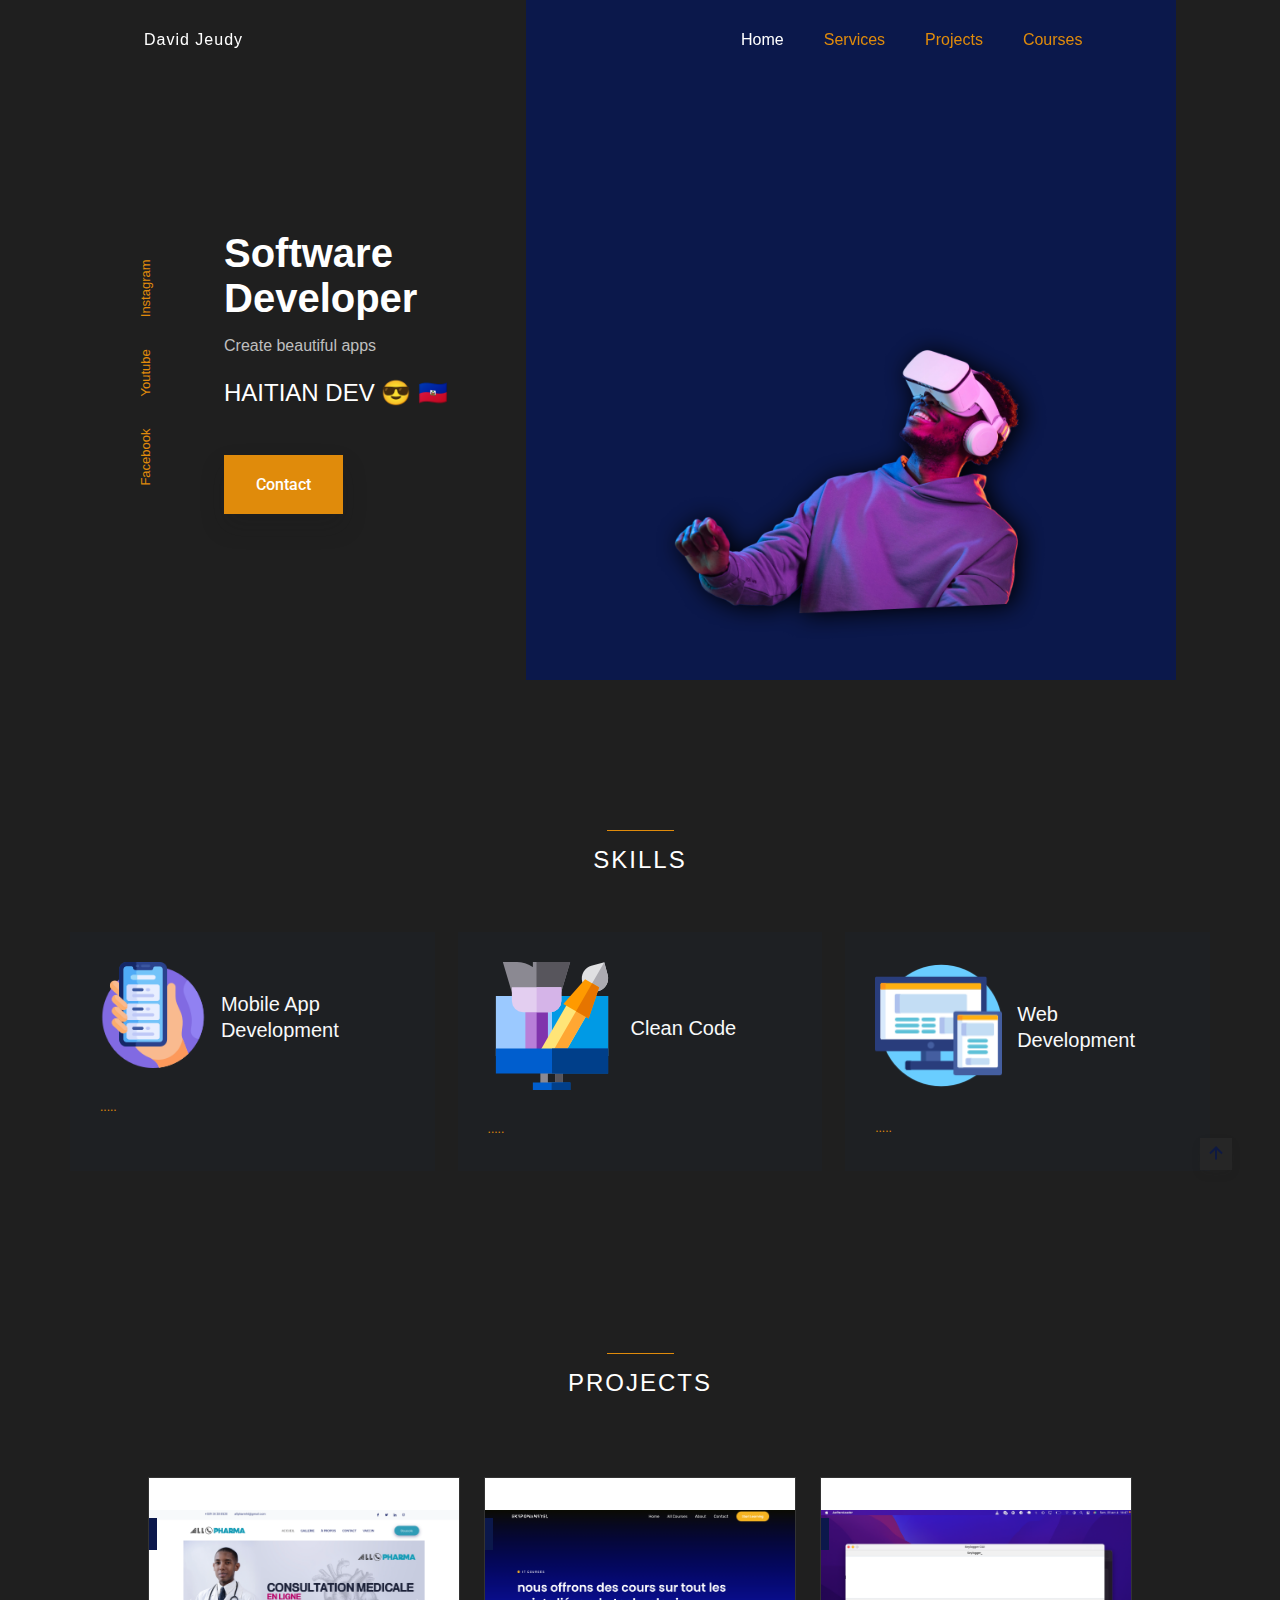
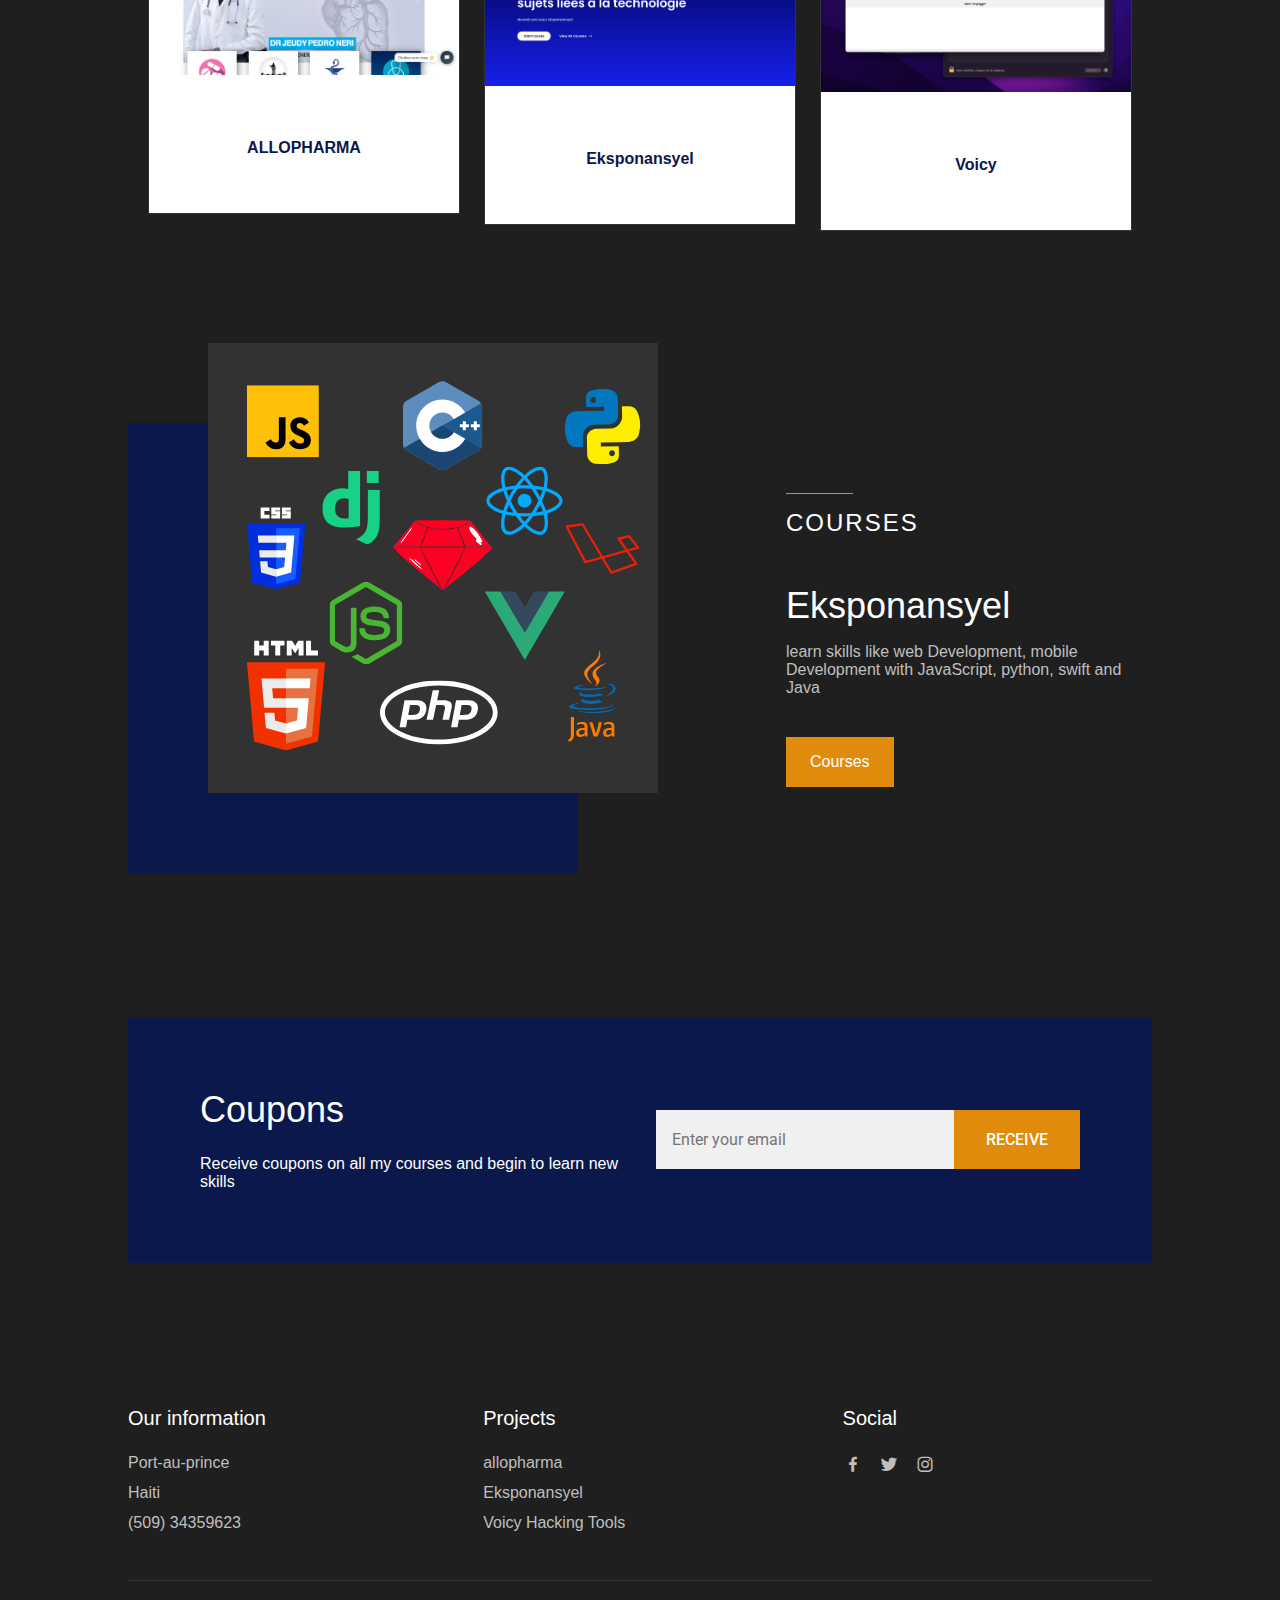
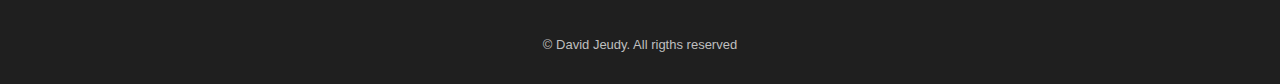
==== commit 64d6f5e3: "m" ====
--- a/index.html
+++ b/index.html
@@ -244,7 +244,7 @@
             <section class="newsletter section container">
                 <div class="newsletter__bg grid">
                     <div>
-                        <h2 class="newsletter__title">Receive coupons <br> for my courses</h2>
+                        <h2 class="newsletter__title">Coupons</h2>
                         <p class="newsletter__description">
                             Receive coupons on all my courses and begin to learn new skills
                     </div>
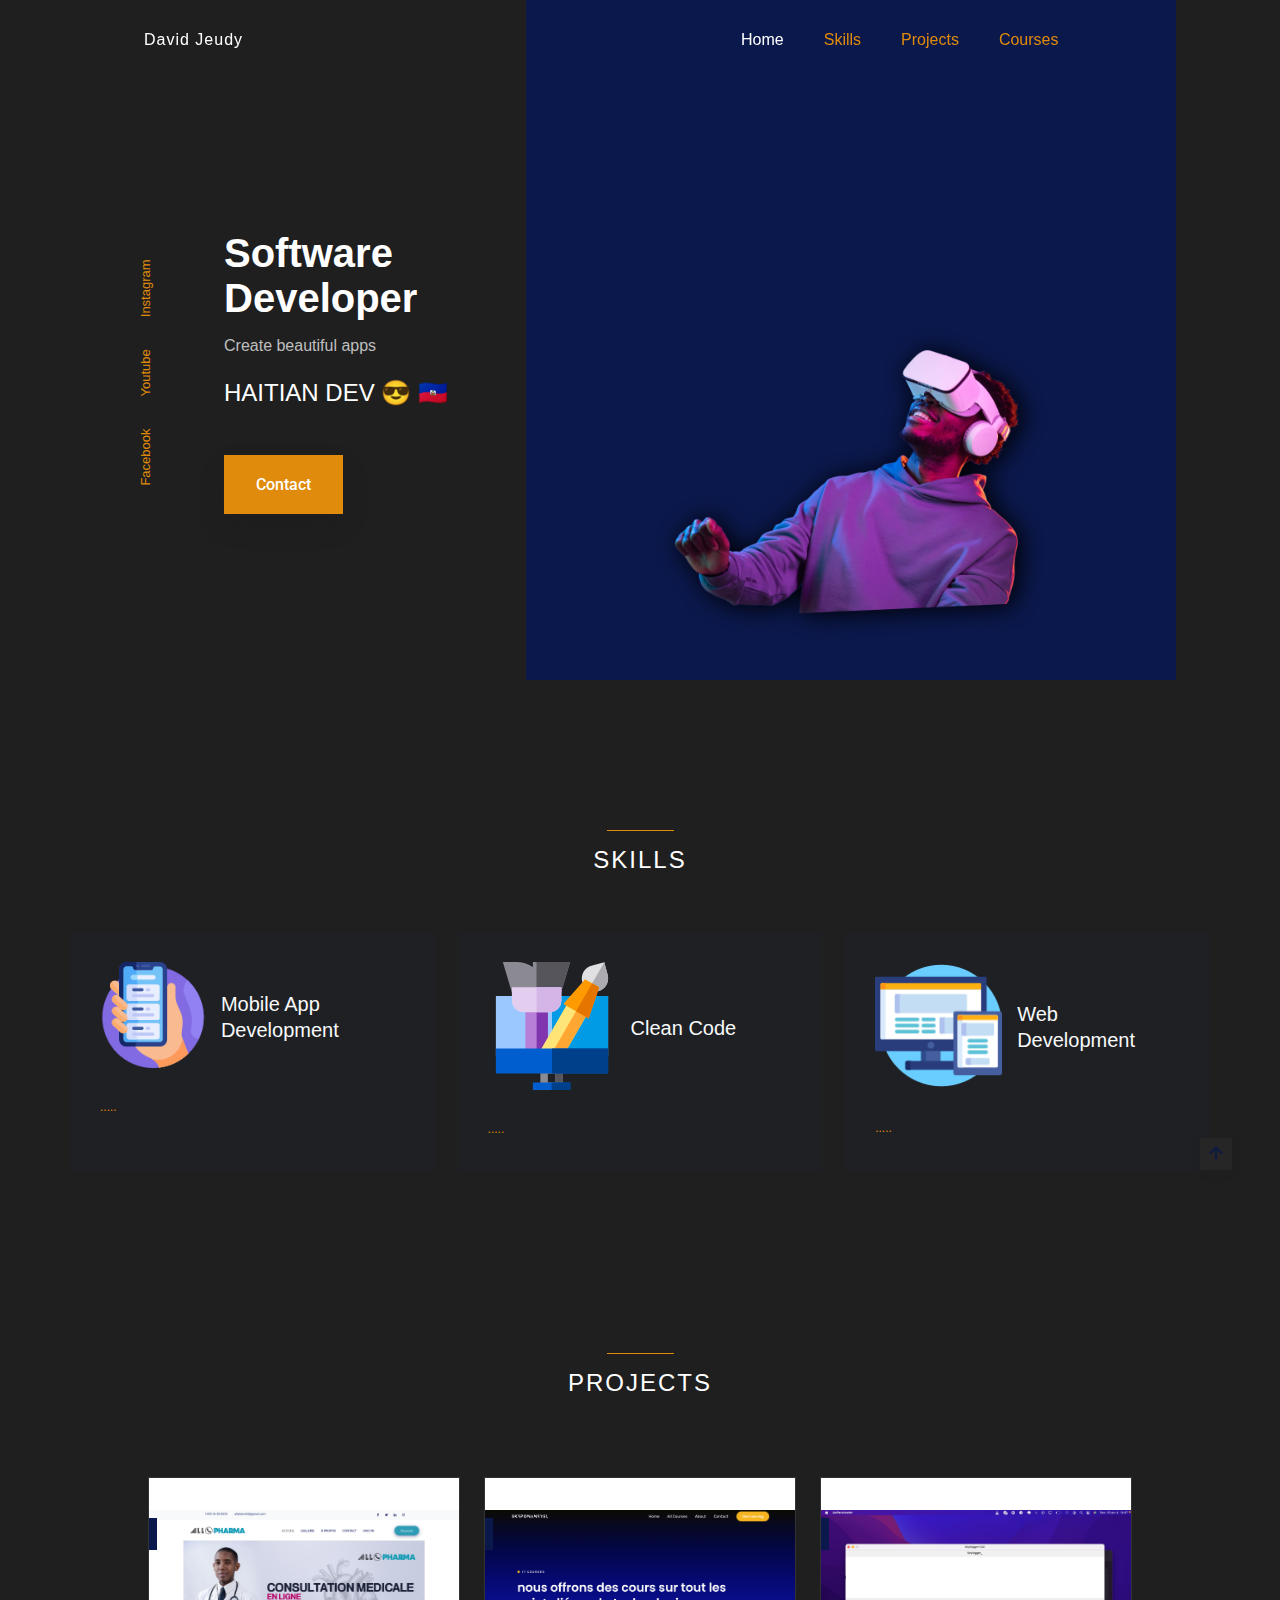
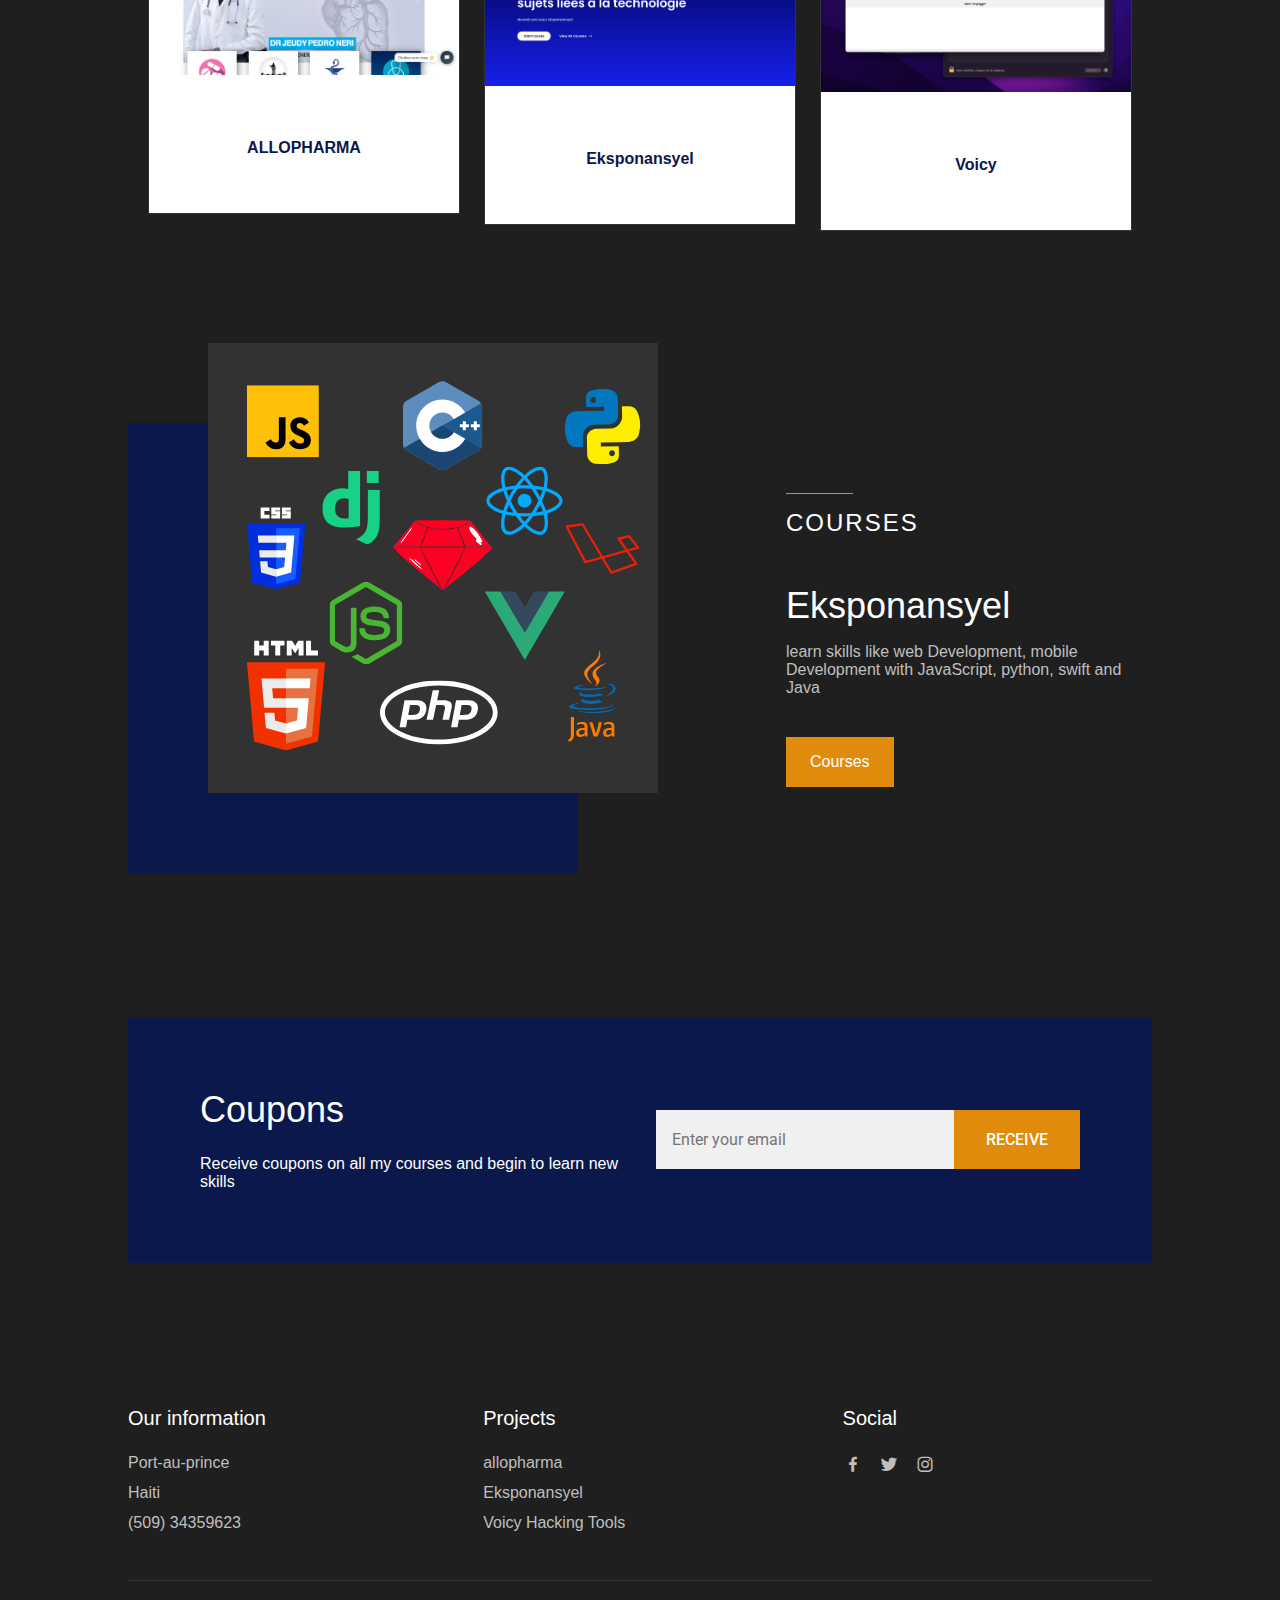
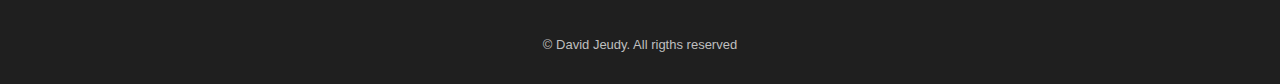
==== commit 4849e8fb: "Update index.html" ====
--- a/index.html
+++ b/index.html
@@ -38,13 +38,13 @@
                             <a href="#home" class="nav__link active-link">Home</a>
                         </li>
                         <li class="nav__item">
-                            <a href="#services" class="nav__link">Services</a>
+                            <a href="#services" class="nav__link">Skills</a>
                         </li>
                         <li class="nav__item">
                             <a href="#featured" class="nav__link">Projects</a>
                         </li>
                         <li class="nav__item">
-                            <a  href="www.eksponansyel.com" class="nav__link">Courses</a>
+                            <a  href="https://eksponansyel.com/" class="nav__link">Courses</a>
                         </li>
                     </ul>
 
@@ -178,7 +178,7 @@
                             <span class="featured__price">ALLOPHARMA</span>
                         </div>
 
-                        <button class="button featured__button">visiter</button>
+                        <a href="https://allopharmaworld.com/"><button class="button featured__button">visiter</button></a>
                     </article>
 
                     <article class="featured__card">
@@ -192,7 +192,7 @@
                             <span class="featured__price">Eksponansyel</span>
                         </div>
 
-                        <button class="button featured__button">Visiter</button>
+                        <a href="https://eksponansyel.com/"><button class="button featured__button">Visiter</button></a>
                     </article>
 
                     <article class="featured__card">
@@ -206,7 +206,7 @@
                             <span class="featured__price">Voicy</span>
                         </div>
 
-                        <button class="button featured__button">Visiter</button>
+                        <a href="https://github.com/JeudyDavid/Network_keylogger"><button class="button featured__button">Visiter</button></a>
                     </article>
                 </div>
             </section>
@@ -227,7 +227,7 @@
                             learn skills like web Development, mobile Development with JavaScript, python, swift and Java
                         </p>
     
-                        <a href="www.eksponansyel.com" class="button button--small">Courses</a>
+                        <a href="https://eksponansyel.com/" class="button button--small">Courses</a>
                     </div>
 
                     <div class="story__images">
@@ -280,7 +280,7 @@
                             <a href="#" class="footer__link">allopharma</a>
                         </li>
                         <li>
-                            <a href="#" class="footer__link">Eksponansyel</a>
+                            <a href="https://eksponansyel.com/" class="footer__link">Eksponansyel</a>
                         </li>
                         <li>
                             <a href="#" class="footer__link">Voicy Hacking Tools</a>
@@ -322,4 +322,4 @@
         <!--=============== MAIN JS ===============-->
         <script src="assets/js/main.js"></script>
     </body>
-</html>+</html>
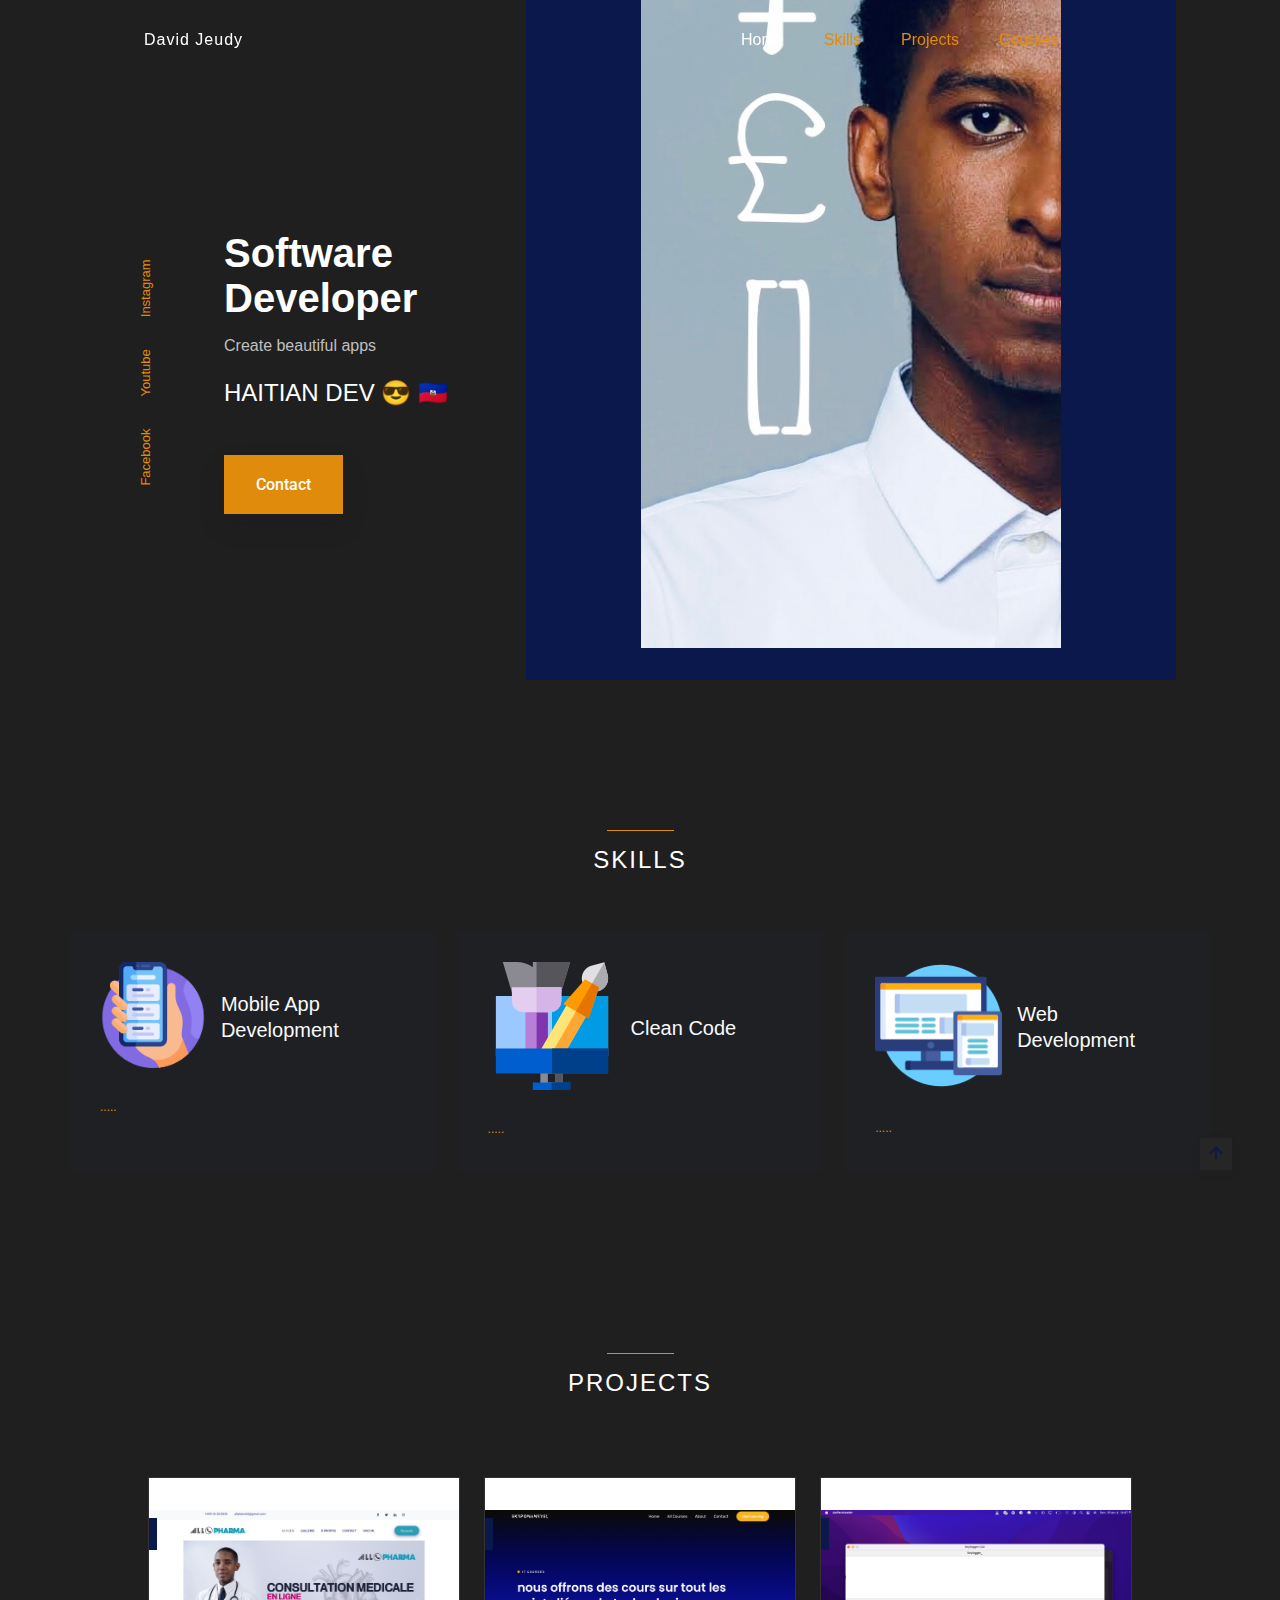
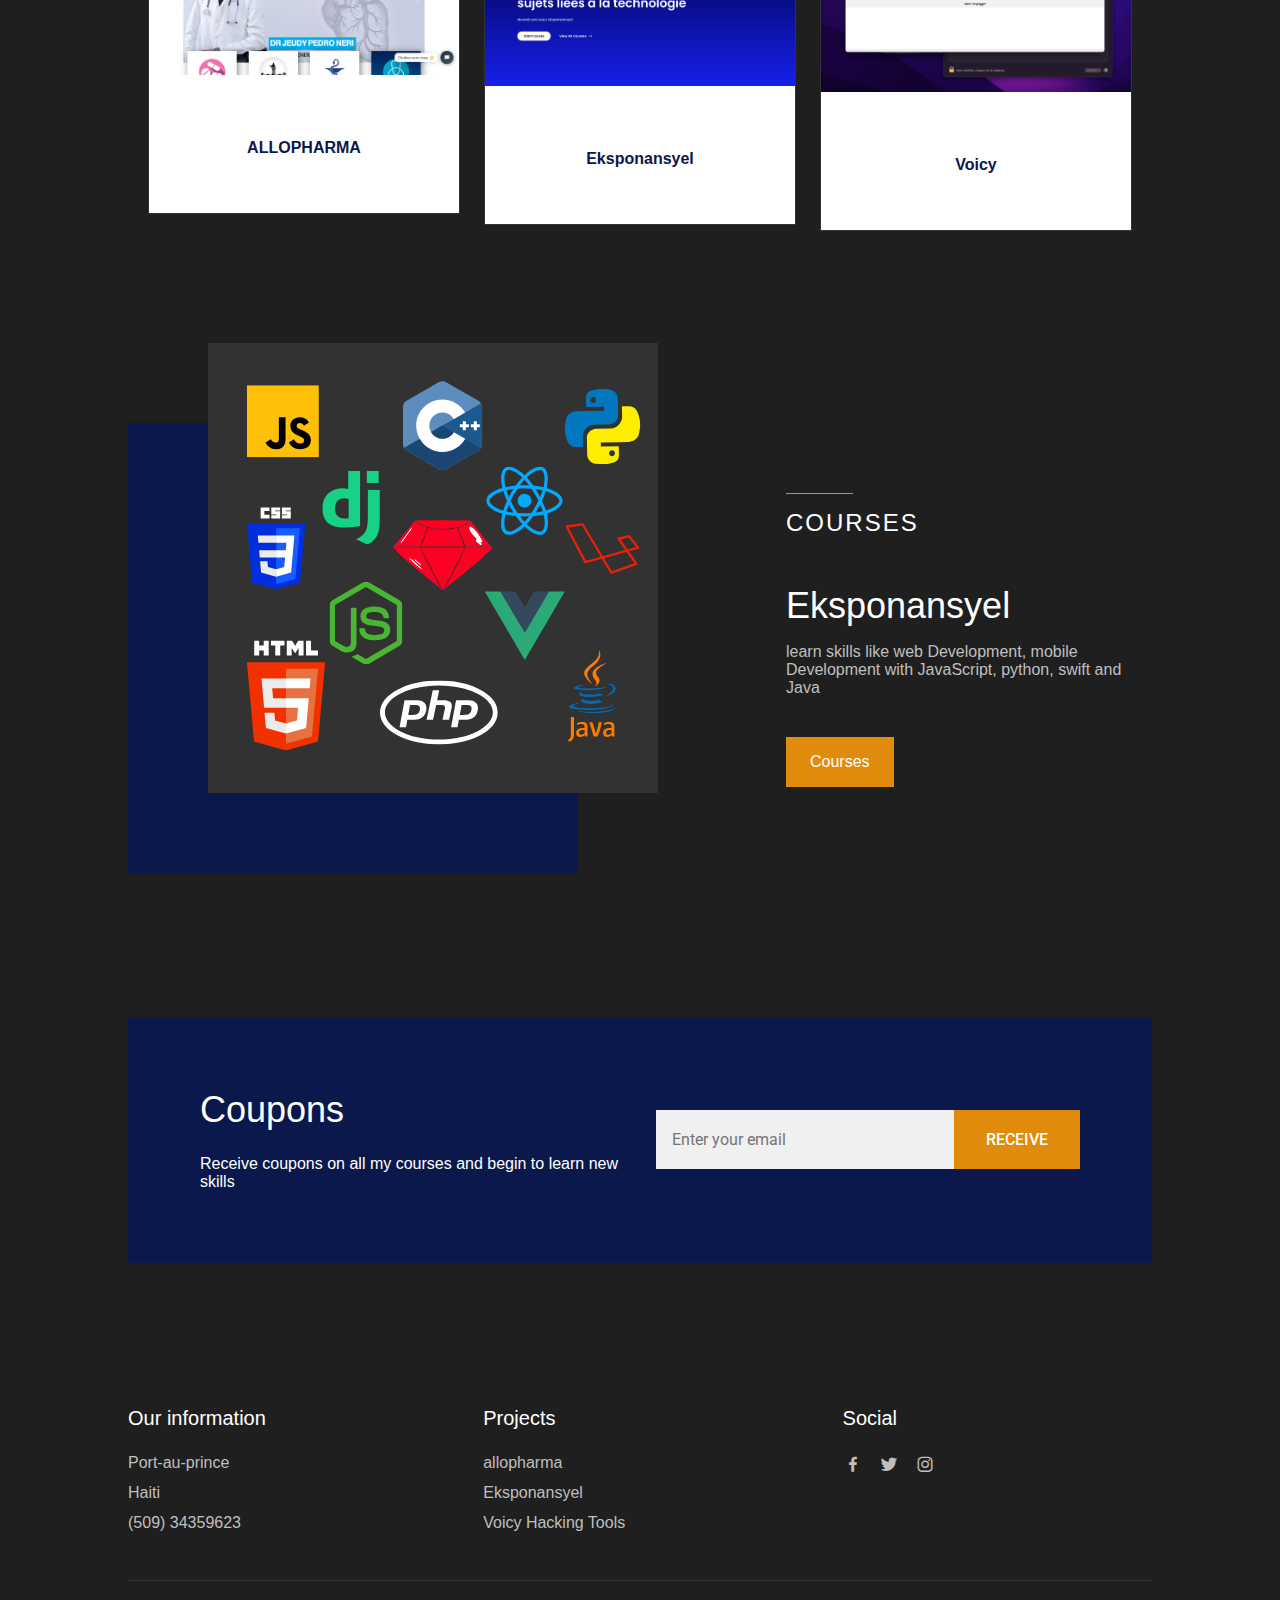
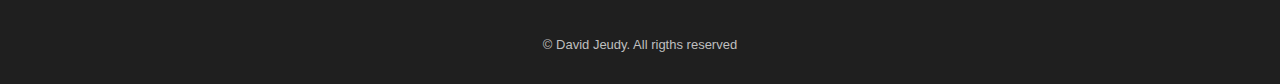
==== commit c096525d: "Update index.html" ====
--- a/index.html
+++ b/index.html
@@ -74,7 +74,7 @@
                     </div> -->
                     <div class="home__img-bg">
                         
-                        <img src="assets/img/home.png" alt="" class="home__img">
+                        <img src="assets/img/F3FBA781-AD80-48F7-9F48-0B5E19AC1689_1_201_a.jpeg" alt="" class="home__img">
                         
                     </div>
     
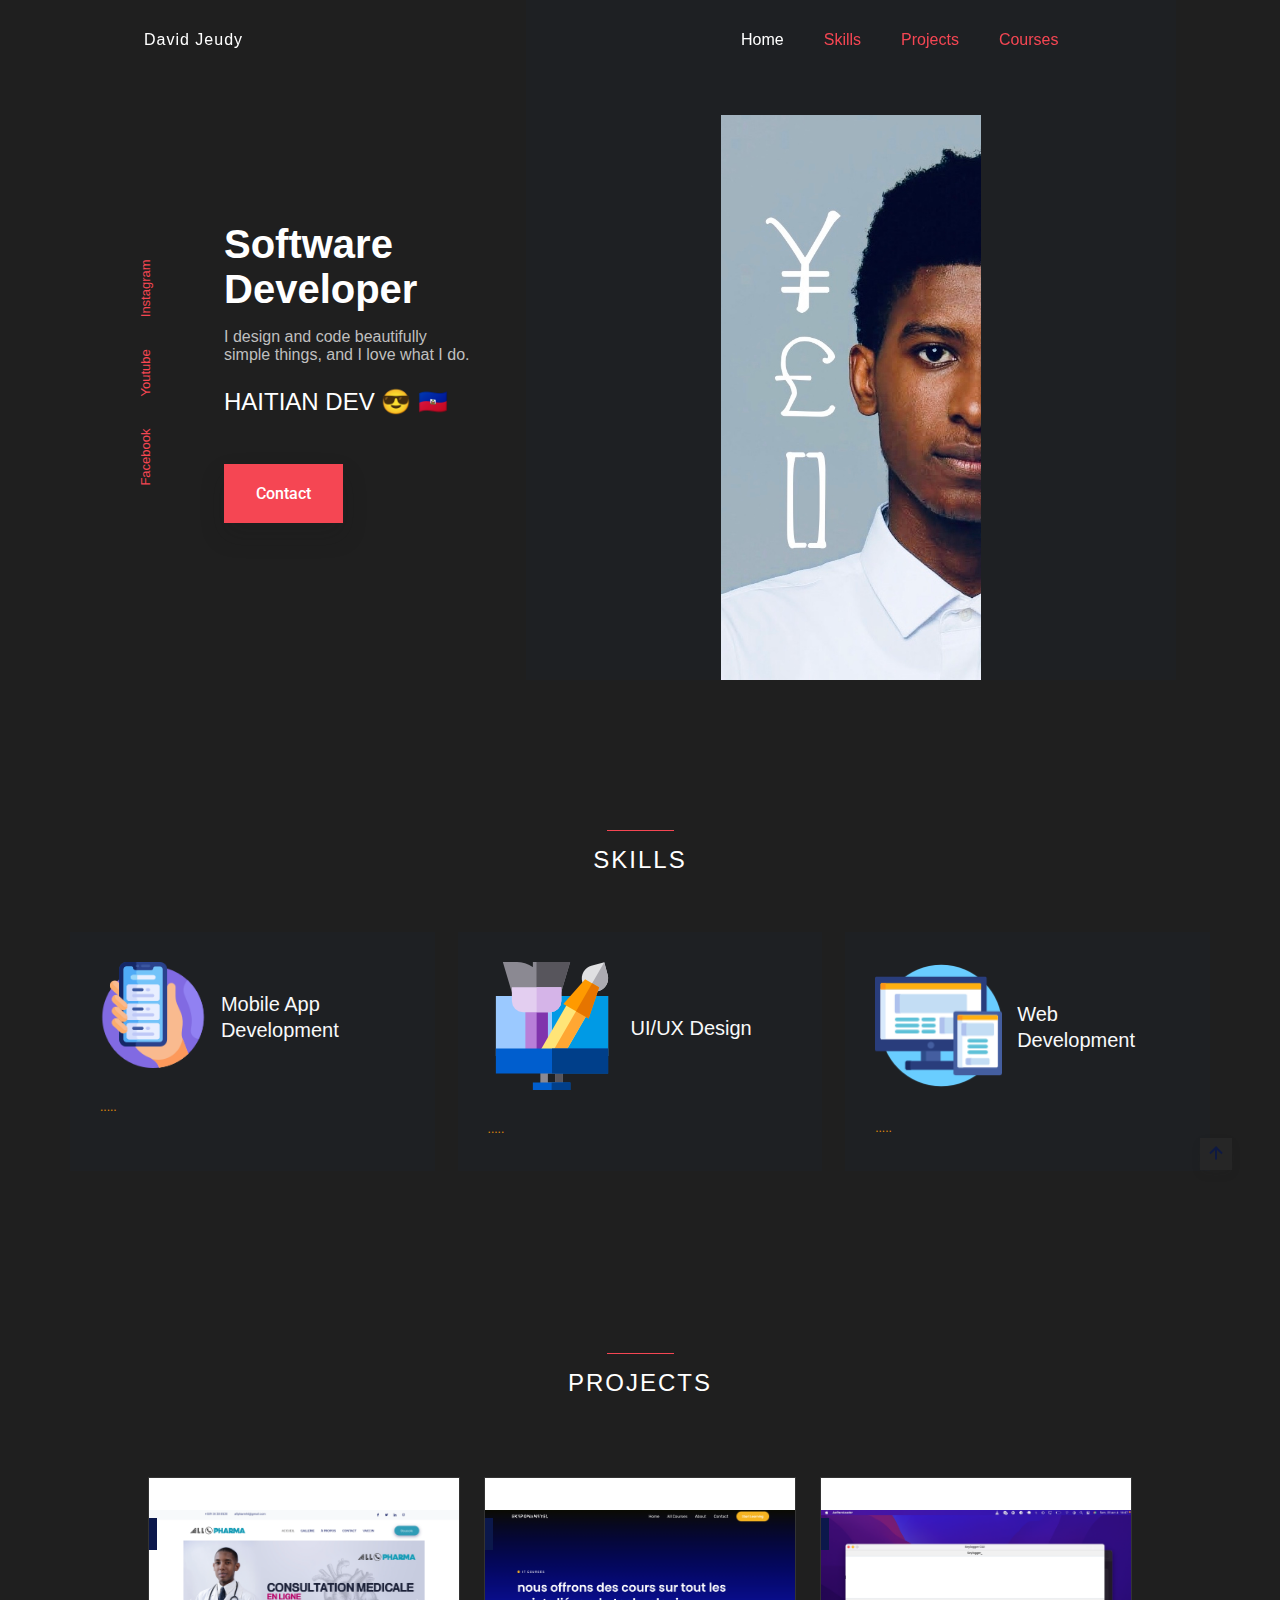
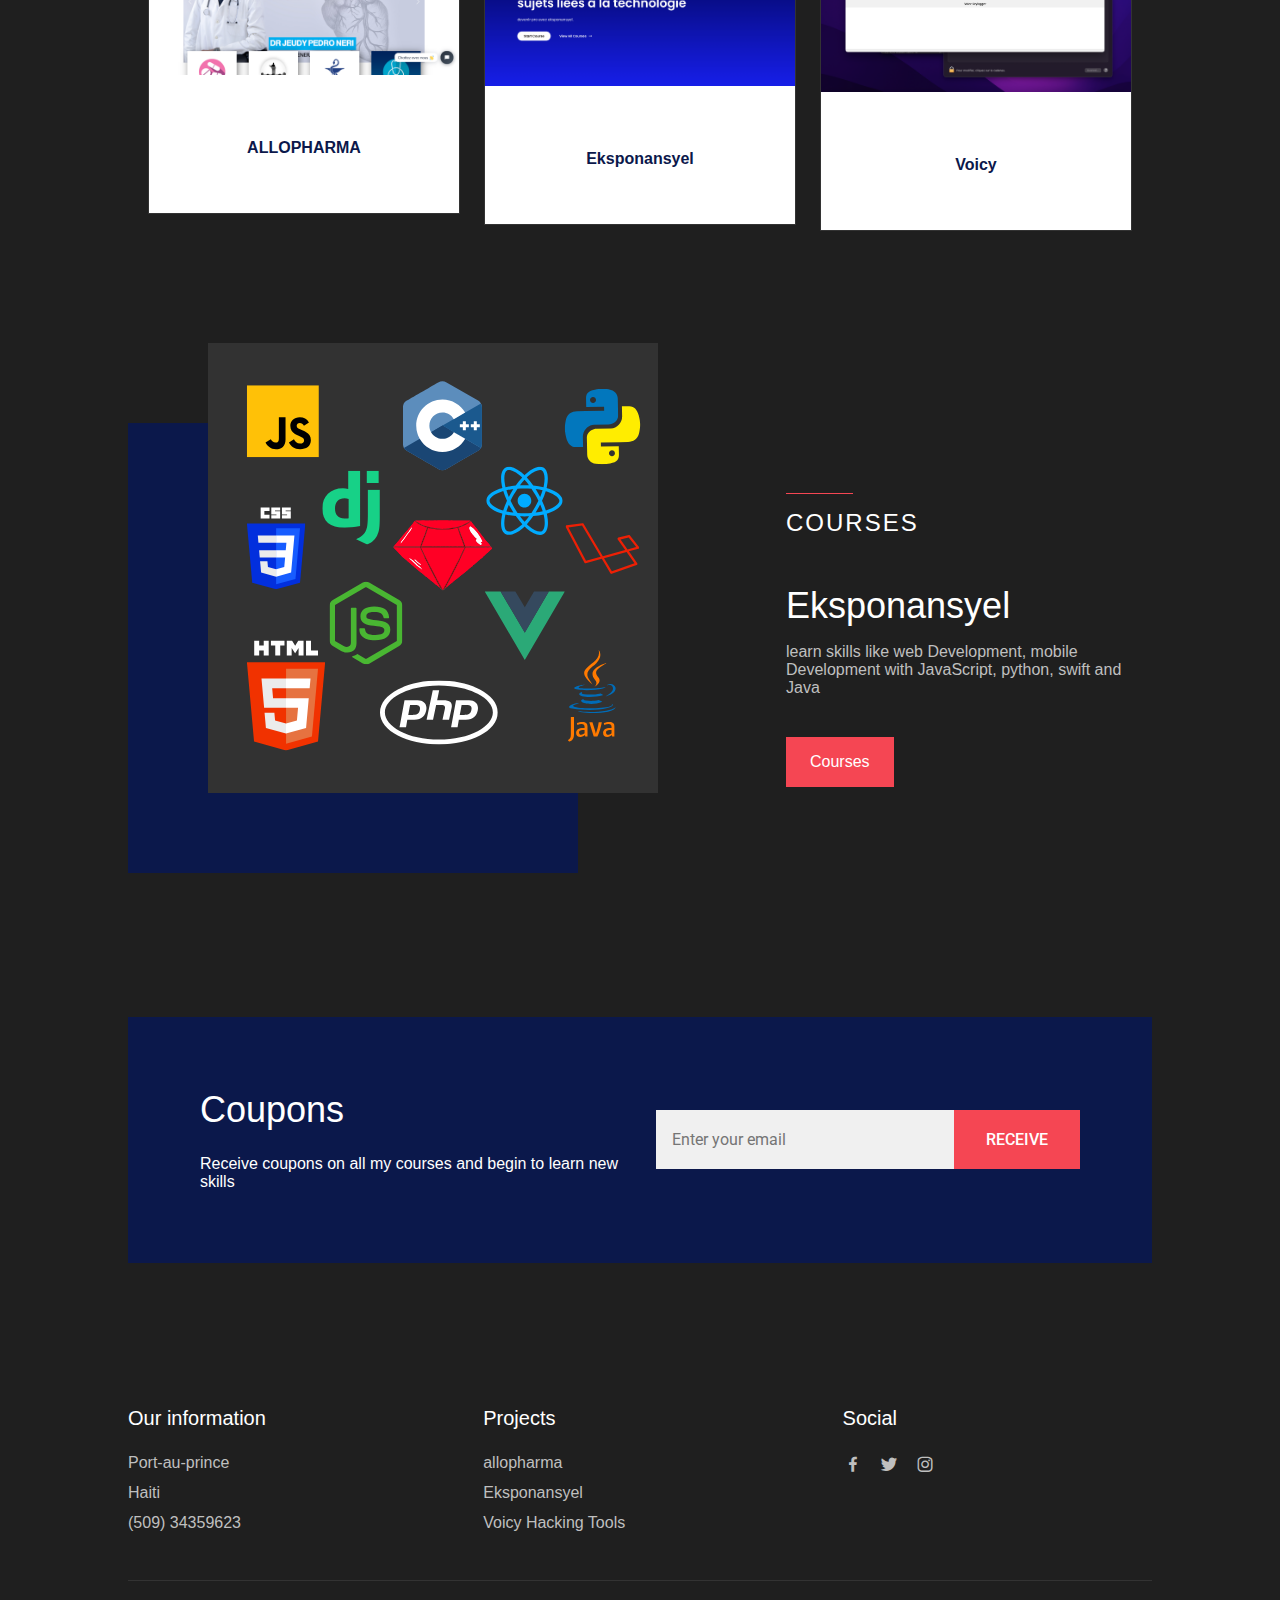
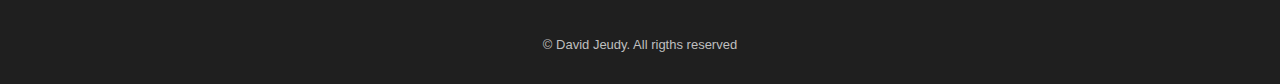
==== commit 9161e8ac: "Update index.html" ====
--- a/index.html
+++ b/index.html
@@ -93,7 +93,7 @@
                     <div class="home__data">
                         <h1 class="home__title">Software Developer</h1>
                         <p class="home__description">
-                            Create beautiful apps
+                            I design and code beautifully simple things, and I love what I do.
                         </p>
                         <span class="home__price">HAITIAN DEV 😎 🇭🇹</span>
 
@@ -134,7 +134,7 @@
                                 <img src="assets/img/design.png">
                             </div>
                             <div class="heading">
-                                <h5>Clean Code</h5>
+                                <h5>UI/UX Design</h5>
                             </div>
                         </div>
                         <div class="info">
--- a/assets/css/styles.css
+++ b/assets/css/styles.css
@@ -187,7 +187,7 @@
   margin: 0 auto;
   width: 67px;
   height: 1px;
-  background-color: var(--orange-couleur);
+  background-color: rgb(245,70,83);
 }
 
 /*=============== HEADER & NAV ===============*/
@@ -266,7 +266,7 @@
 }
 
 .nav__link {
-  color: var(--orange-couleur);
+  color: rgb(245,70,83);
   font-weight: var(--font-medium);
   text-transform: uppercase;
   font-size: var(--h2-font-size);
@@ -274,7 +274,7 @@
 }
 
 .nav__link:hover {
-  color: var(--orange-couleur);
+  color: rgb(245,70,83);
 }
 
 .nav__close {
@@ -308,14 +308,15 @@
 }
 
 .home__img {
-  width: 240px;
+  max-width: 40%;
+  width: 150px;
 }
 
 .home__img-bg {
-  background-color: var(--first-color);
+  background-color: rgba(19, 96, 239, 0.02);
   width: 258px;
   height: 430px;
-  padding-bottom: 2rem;
+  padding-bottom: 0rem;
   display: flex;
   justify-content: center;
   align-items: flex-end;
@@ -325,7 +326,7 @@
 
 .home__social {
   position: absolute;
-  color: var(--orange-couleur);
+  color: rgb(245,70,83);
   top: 35%;
   left: -5rem;
   transform: rotate(-90deg);
@@ -477,7 +478,7 @@
 /*=============== BUTTONS ===============*/
 .button {
   display: inline-block;
-  background-color: var(--orange-couleur);
+  background-color: rgb(245,70,83);
   color: #FFF;
   padding: 1.25rem 2rem;
   font-weight: var(--font-medium);
